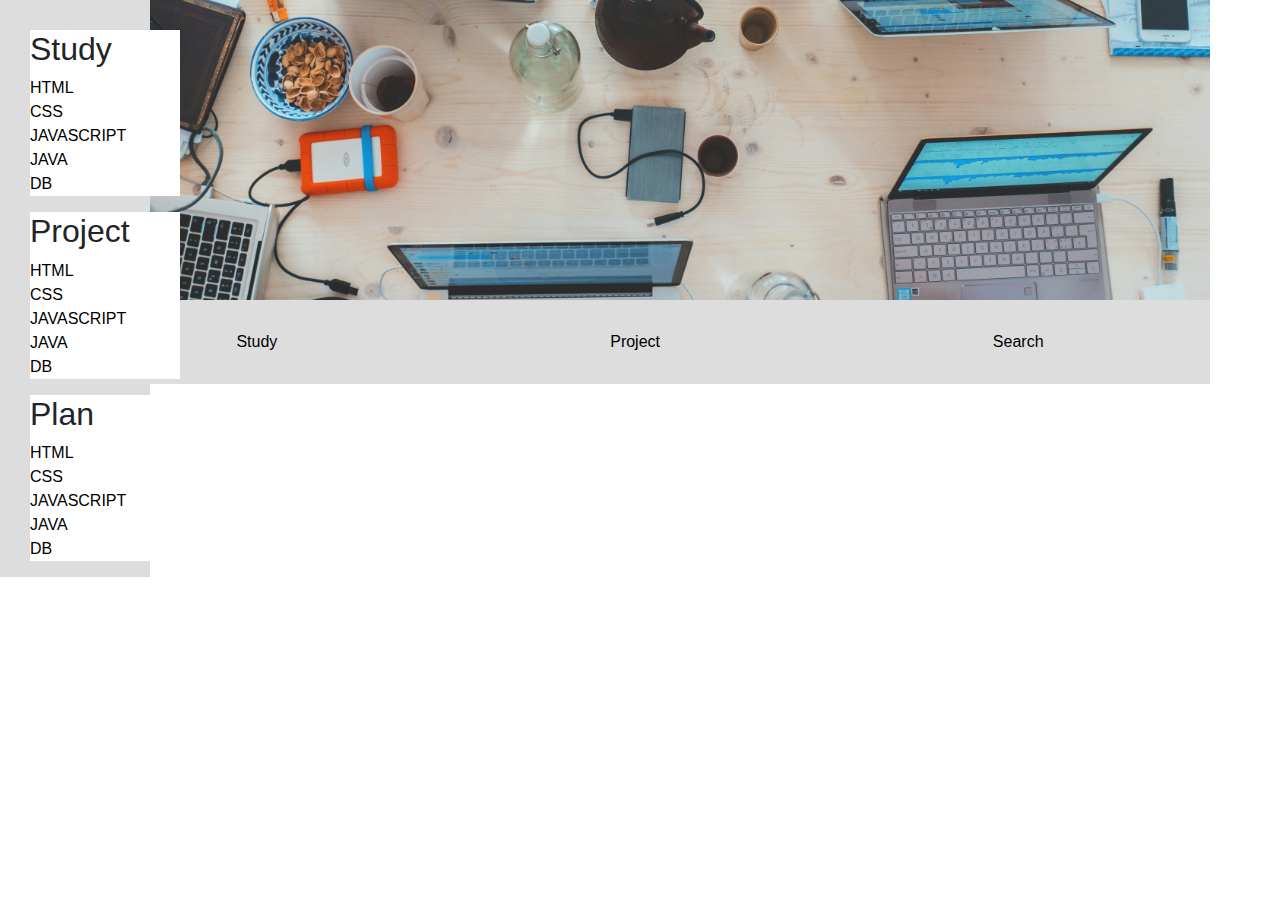
==== index.html @ c3efbe63 "작업할 영역 임시 할당 1/3" ====
<!DOCTYPE html>
<html lang="ko">
<head>
    <meta charset="UTF-8">
    <meta name="viewport" content="width=device-width, initial-scale=1.0">
    <title>Taehyeon Study History</title>
    <link rel="stylesheet" href="css/reset.css">
    <link rel="stylesheet" href="css/bootstrap.min.css">
    <link rel="stylesheet" href="css/style.css">
    <script src="js/jquery-1.12.4.min.js"></script>
    <script src="js/popper.min.js"></script>
    <script src="js/bootstrap.min.js"></script>
</head>
<body>
    <!-- 블로그 헤더 부분 -->
    <header class="container">
        <div class="row flex-column">
            <img src="images/marvin-meyer-SYTO3xs06fU-unsplash.jpg" alt="titleImage">
            <nav>
                <ul class="d-flex justify-content-around flex-row">
                    <li><a href="#">Study</a></li>
                    <li><a href="#">Project</a></li>
                    <li><a href="#">Search</a></li>
                </ul>
            </nav>
        </div>
    </header>
    <!-- 화면 좌측 메뉴 부분 -->
    <aside>
        <ul class="side-nav">
            <h2>Study</h2>
            <li><a href="#">HTML</a></li>
            <li><a href="#">CSS</a></li>
            <li><a href="#">JAVASCRIPT</a></li>
            <li><a href="#">JAVA</a></li>
            <li><a href="#">DB</a></li>
        </ul>
        <ul class="side-nav">
            <h2>Project</h2>
            <li><a href="#">HTML</a></li>
            <li><a href="#">CSS</a></li>
            <li><a href="#">JAVASCRIPT</a></li>
            <li><a href="#">JAVA</a></li>
            <li><a href="#">DB</a></li>
        </ul>
        <ul class="side-nav">
            <h2>Plan</h2>
            <li><a href="#">HTML</a></li>
            <li><a href="#">CSS</a></li>
            <li><a href="#">JAVASCRIPT</a></li>
            <li><a href="#">JAVA</a></li>
            <li><a href="#">DB</a></li>
        </ul>
    </aside>
    <section class="notice">

    </section>
    <section class="content">

    </section>
    <footer>

    </footer>
    <script src="js/script.js"></script>
</body>
</html>
---- css/style.css ----
/* Screen */

* {
    box-sizing: border-box;
}

a,
a:visited,
a:hover {
    text-decoration: none;
    color: #000000;
}

/* Header */

/* header Image */

header img {
    min-width: 100%;
    height: 300px;
    object-fit: cover;
}

/* header Navigation */
nav>ul {
    width: 100%;
    background: #ddd;
}

nav>ul>li {
    padding: 30px;
    text-align: center;
    cursor: pointer;
}

/* Aside */

/* aside Navigation */
aside{
    position: fixed;
    left: 0;
    top: 0;
    width: 150px;
    padding-top: 30px;
    padding-left: 30px;
    background: #ddd;
}

.side-nav{
    width: 150px;
    background: #fff;
}





/* 반응형 */

@media screen { /* Aside 부분 viewpoint width 값이 줄어들면 사라짐*/
    
}
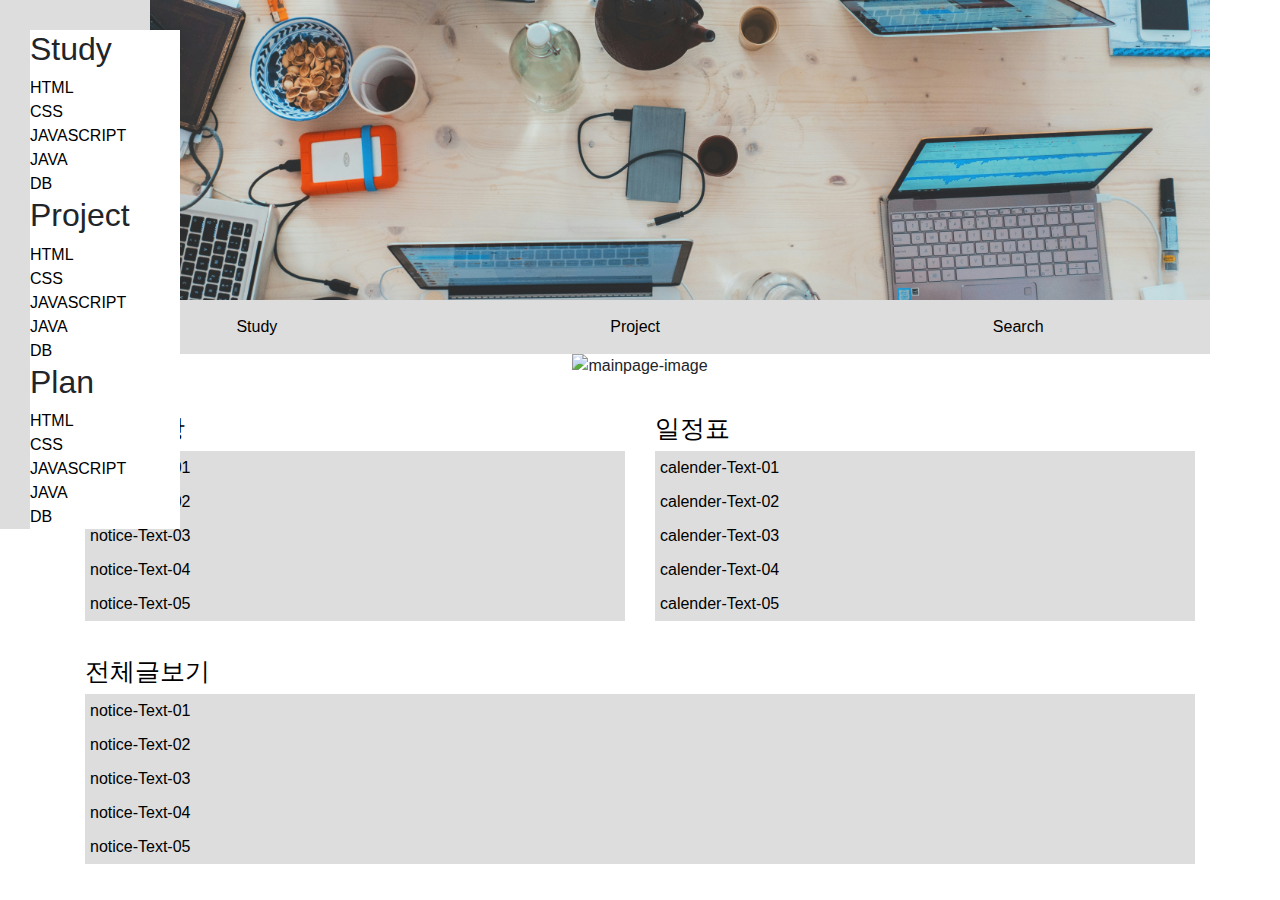
==== commit 26f84ff3: "작업할 영역 임시 할당 2/3" ====
--- a/index.html
+++ b/index.html
@@ -1,5 +1,6 @@
 <!DOCTYPE html>
 <html lang="ko">
+
 <head>
     <meta charset="UTF-8">
     <meta name="viewport" content="width=device-width, initial-scale=1.0">
@@ -11,6 +12,7 @@
     <script src="js/popper.min.js"></script>
     <script src="js/bootstrap.min.js"></script>
 </head>
+
 <body>
     <!-- 블로그 헤더 부분 -->
     <header class="container">
@@ -25,6 +27,51 @@
             </nav>
         </div>
     </header>
+
+    <section class="container">
+        <div class="row content-header d-flex justify-content-center align-items-center">
+            <img src="images/maeva-vigier-S7VWJ1twWt0-unsplash.jpg" alt="mainpage-image">
+        </div>
+        <div class="row content-middle">
+            <div class="notice col-6">
+                <h1><a href="#">공지사항</a></h1>
+                <ul class="noticeBox">
+                    <li><a href="#">notice-Text-01</a></li>
+                    <li><a href="#">notice-Text-02</a></li>
+                    <li><a href="#">notice-Text-03</a></li>
+                    <li><a href="#">notice-Text-04</a></li>
+                    <li><a href="#">notice-Text-05</a></li>
+                </ul>
+            </div>
+            <div class="calender col-6">
+                <h1><a href="#">일정표</a></h1>
+                <ul class="calenderBox">
+                    <li><a href="#">calender-Text-01</a></li>
+                    <li><a href="#">calender-Text-02</a></li>
+                    <li><a href="#">calender-Text-03</a></li>
+                    <li><a href="#">calender-Text-04</a></li>
+                    <li><a href="#">calender-Text-05</a></li>
+                </ul>
+            </div>
+        </div>
+        <div class="row content">
+            <div class="content-main col-12">
+                <h1><a href="#">전체글보기</a></h1>
+                <ul class="noticeBox">
+                    <li><a href="#">notice-Text-01</a></li>
+                    <li><a href="#">notice-Text-02</a></li>
+                    <li><a href="#">notice-Text-03</a></li>
+                    <li><a href="#">notice-Text-04</a></li>
+                    <li><a href="#">notice-Text-05</a></li>
+                </ul>
+            </div>
+        </div>
+    </section>
+
+    <footer>
+
+    </footer>
+
     <!-- 화면 좌측 메뉴 부분 -->
     <aside>
         <ul class="side-nav">
@@ -52,15 +99,7 @@
             <li><a href="#">DB</a></li>
         </ul>
     </aside>
-    <section class="notice">
-
-    </section>
-    <section class="content">
-
-    </section>
-    <footer>
-
-    </footer>
     <script src="js/script.js"></script>
 </body>
+
 </html>--- a/css/style.css
+++ b/css/style.css
@@ -9,6 +9,10 @@
 a:hover {
     text-decoration: none;
     color: #000000;
+}
+ul{
+    margin: 0;
+    padding: 0;
 }
 
 /* Header */
@@ -28,15 +32,56 @@
 }
 
 nav>ul>li {
-    padding: 30px;
+    padding: 15px;
     text-align: center;
     cursor: pointer;
+}
+
+/* Content */
+
+/* content Header */
+
+.content-header{
+    margin-bottom: 35px;
+}
+
+.content-header img {
+    max-width: 100%;
+    max-height: 100%;
+}
+
+/* content middle */
+
+.content-middle h1 {
+    font-size: 25px;
+}
+
+.content-middle li {
+    cursor: pointer;
+    padding: 5px;
+    background: #ddd;
+}
+
+/* content Main */
+
+.content{
+    margin-top: 35px;
+}
+
+.content-main h1 {
+    font-size: 25px;
+}
+
+.content-main li {
+    cursor: pointer;
+    padding: 5px;
+    background: #ddd;
 }
 
 /* Aside */
 
 /* aside Navigation */
-aside{
+aside {
     position: fixed;
     left: 0;
     top: 0;
@@ -46,17 +91,14 @@
     background: #ddd;
 }
 
-.side-nav{
+.side-nav {
     width: 150px;
     background: #fff;
 }
 
-
-
-
-
 /* 반응형 */
 
-@media screen { /* Aside 부분 viewpoint width 값이 줄어들면 사라짐*/
-    
+@media screen {
+    /* Aside 부분 viewpoint width 값이 줄어들면 사라짐*/
+
 }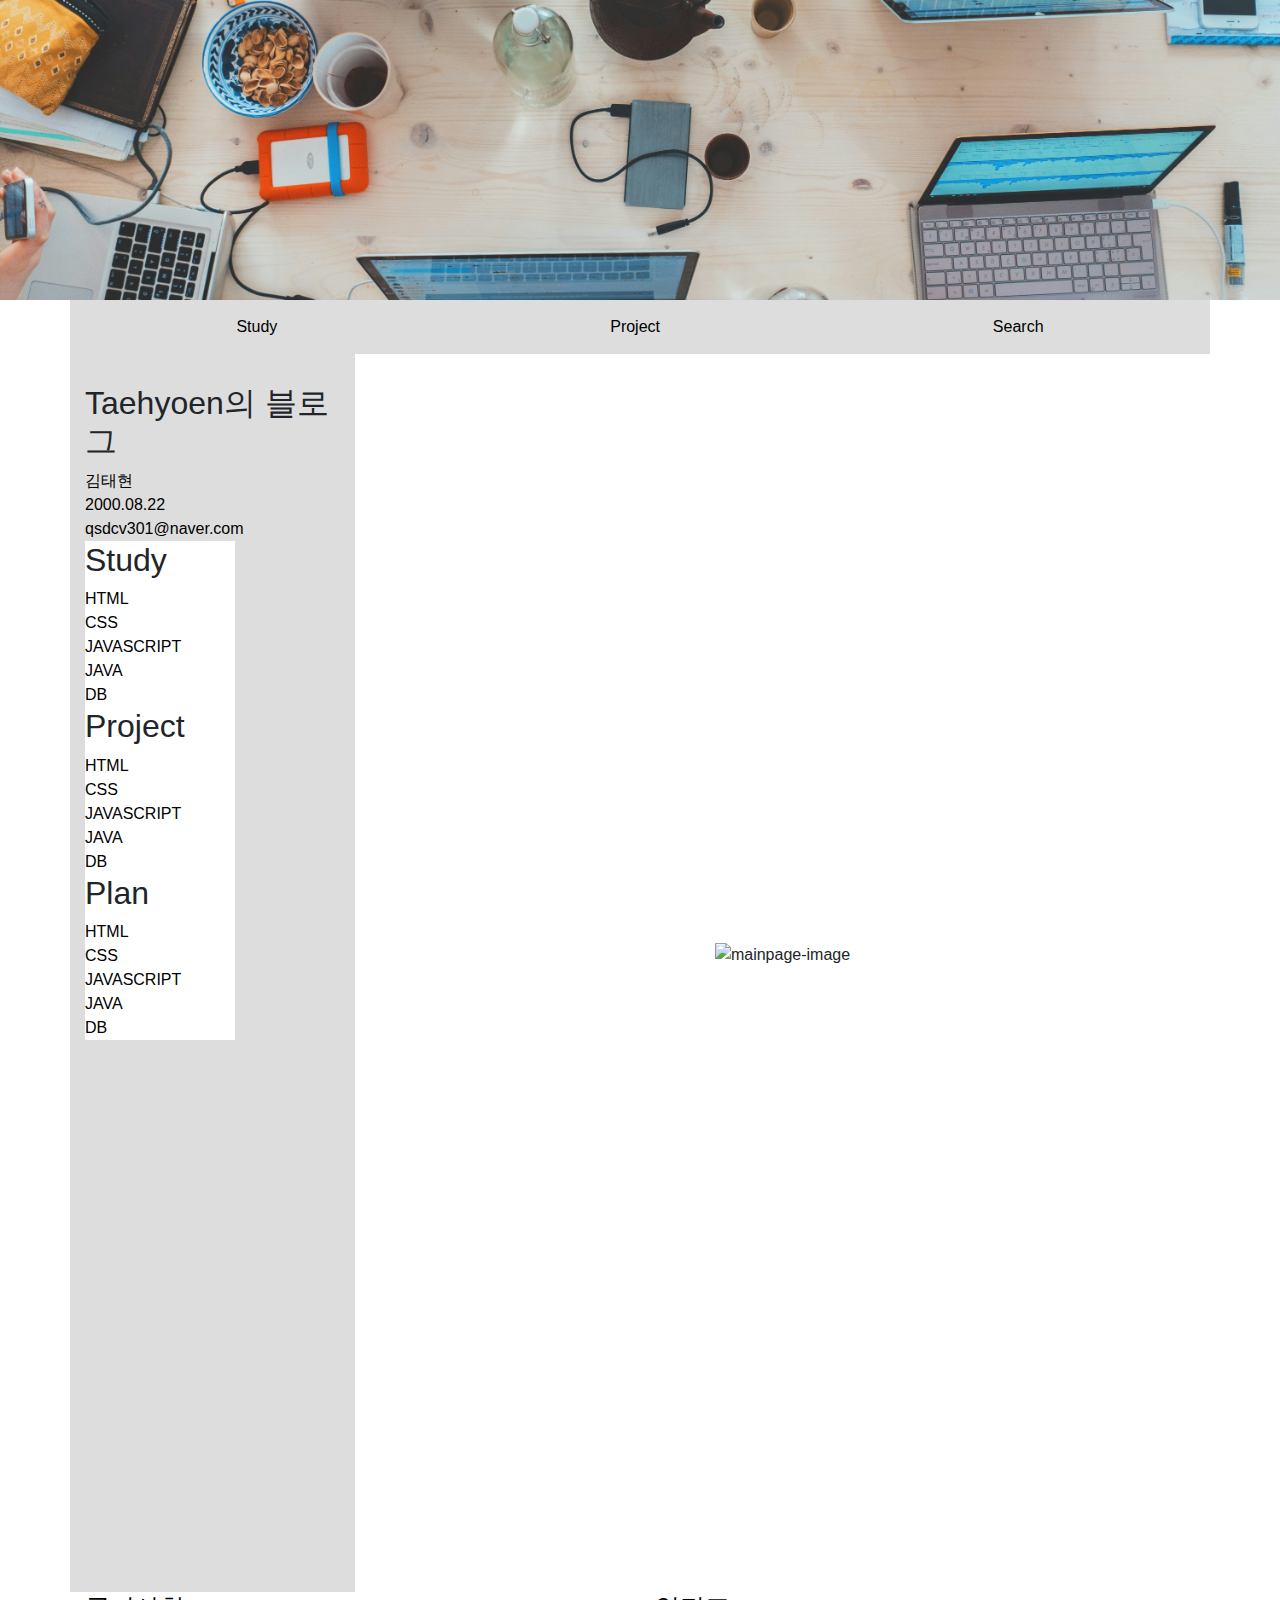
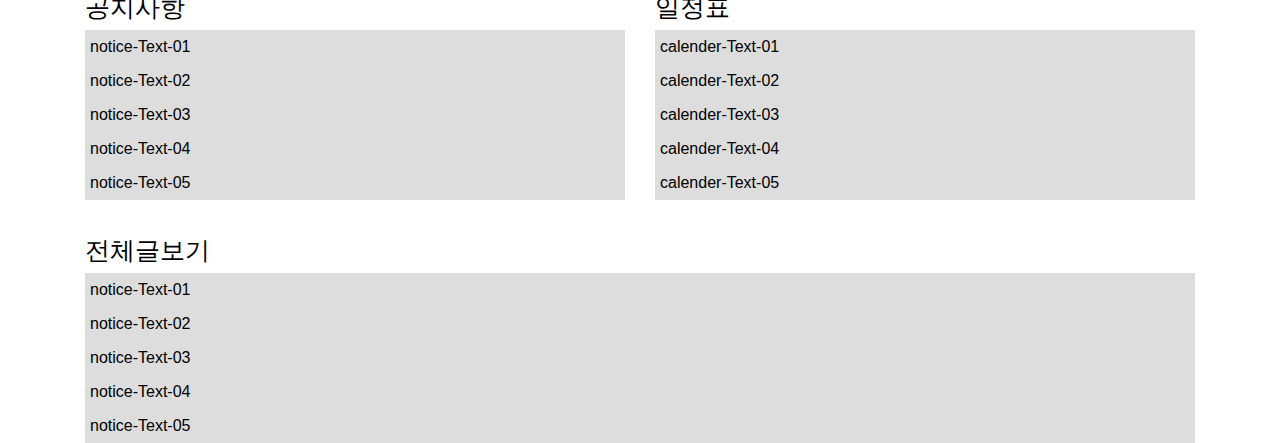
==== commit d7a66a84: "Aside 위치 조정 및 배치 후 참고사이트 마련" ====
--- a/index.html
+++ b/index.html
@@ -15,23 +15,64 @@
 
 <body>
     <!-- 블로그 헤더 부분 -->
-    <header class="container">
-        <div class="row flex-column">
-            <img src="images/marvin-meyer-SYTO3xs06fU-unsplash.jpg" alt="titleImage">
-            <nav>
-                <ul class="d-flex justify-content-around flex-row">
-                    <li><a href="#">Study</a></li>
-                    <li><a href="#">Project</a></li>
-                    <li><a href="#">Search</a></li>
-                </ul>
-            </nav>
+    <header>
+        <img src="images/marvin-meyer-SYTO3xs06fU-unsplash.jpg" alt="titleImage">
+        <div class="container">
+            <div class="row flex-column">
+                <nav>
+                    <ul class="d-flex justify-content-around flex-row">
+                        <li><a href="#">Study</a></li>
+                        <li><a href="#">Project</a></li>
+                        <li><a href="#">Search</a></li>
+                    </ul>
+                </nav>
+            </div>
         </div>
     </header>
 
+    <!-- 메인 화면 부분 -->
+    <section class="main-page container">
+        <div class="row">
+            <!-- 화면 좌측 메뉴 부분 -->
+            <aside class="col-3">
+                <ul class="PI">
+                    <h2>Taehyoen의 블로그</h2>
+                    <li><a href="#">김태현</a></li>
+                    <li><a href="#">2000.08.22</a></li>
+                    <li><a href="#">qsdcv301@naver.com</a></li>
+                </ul>
+                <ul class="side-nav">
+                    <h2>Study</h2>
+                    <li><a href="#">HTML</a></li>
+                    <li><a href="#">CSS</a></li>
+                    <li><a href="#">JAVASCRIPT</a></li>
+                    <li><a href="#">JAVA</a></li>
+                    <li><a href="#">DB</a></li>
+                </ul>
+                <ul class="side-nav">
+                    <h2>Project</h2>
+                    <li><a href="#">HTML</a></li>
+                    <li><a href="#">CSS</a></li>
+                    <li><a href="#">JAVASCRIPT</a></li>
+                    <li><a href="#">JAVA</a></li>
+                    <li><a href="#">DB</a></li>
+                </ul>
+                <ul class="side-nav">
+                    <h2>Plan</h2>
+                    <li><a href="#">HTML</a></li>
+                    <li><a href="#">CSS</a></li>
+                    <li><a href="#">JAVASCRIPT</a></li>
+                    <li><a href="#">JAVA</a></li>
+                    <li><a href="#">DB</a></li>
+                </ul>
+            </aside>
+            <div class="col-9 content-header d-flex justify-content-center align-items-center">
+                <img src="images/maeva-vigier-S7VWJ1twWt0-unsplash.jpg" alt="mainpage-image">
+            </div>
+        </div>
+    </section>
+
     <section class="container">
-        <div class="row content-header d-flex justify-content-center align-items-center">
-            <img src="images/maeva-vigier-S7VWJ1twWt0-unsplash.jpg" alt="mainpage-image">
-        </div>
         <div class="row content-middle">
             <div class="notice col-6">
                 <h1><a href="#">공지사항</a></h1>
@@ -72,33 +113,6 @@
 
     </footer>
 
-    <!-- 화면 좌측 메뉴 부분 -->
-    <aside>
-        <ul class="side-nav">
-            <h2>Study</h2>
-            <li><a href="#">HTML</a></li>
-            <li><a href="#">CSS</a></li>
-            <li><a href="#">JAVASCRIPT</a></li>
-            <li><a href="#">JAVA</a></li>
-            <li><a href="#">DB</a></li>
-        </ul>
-        <ul class="side-nav">
-            <h2>Project</h2>
-            <li><a href="#">HTML</a></li>
-            <li><a href="#">CSS</a></li>
-            <li><a href="#">JAVASCRIPT</a></li>
-            <li><a href="#">JAVA</a></li>
-            <li><a href="#">DB</a></li>
-        </ul>
-        <ul class="side-nav">
-            <h2>Plan</h2>
-            <li><a href="#">HTML</a></li>
-            <li><a href="#">CSS</a></li>
-            <li><a href="#">JAVASCRIPT</a></li>
-            <li><a href="#">JAVA</a></li>
-            <li><a href="#">DB</a></li>
-        </ul>
-    </aside>
     <script src="js/script.js"></script>
 </body>
 
--- a/css/style.css
+++ b/css/style.css
@@ -82,13 +82,13 @@
 
 /* aside Navigation */
 aside {
-    position: fixed;
-    left: 0;
-    top: 0;
+    position: relative;
+    height: 1237.5px;
     width: 150px;
     padding-top: 30px;
     padding-left: 30px;
     background: #ddd;
+    flex-wrap: wrap;
 }
 
 .side-nav {
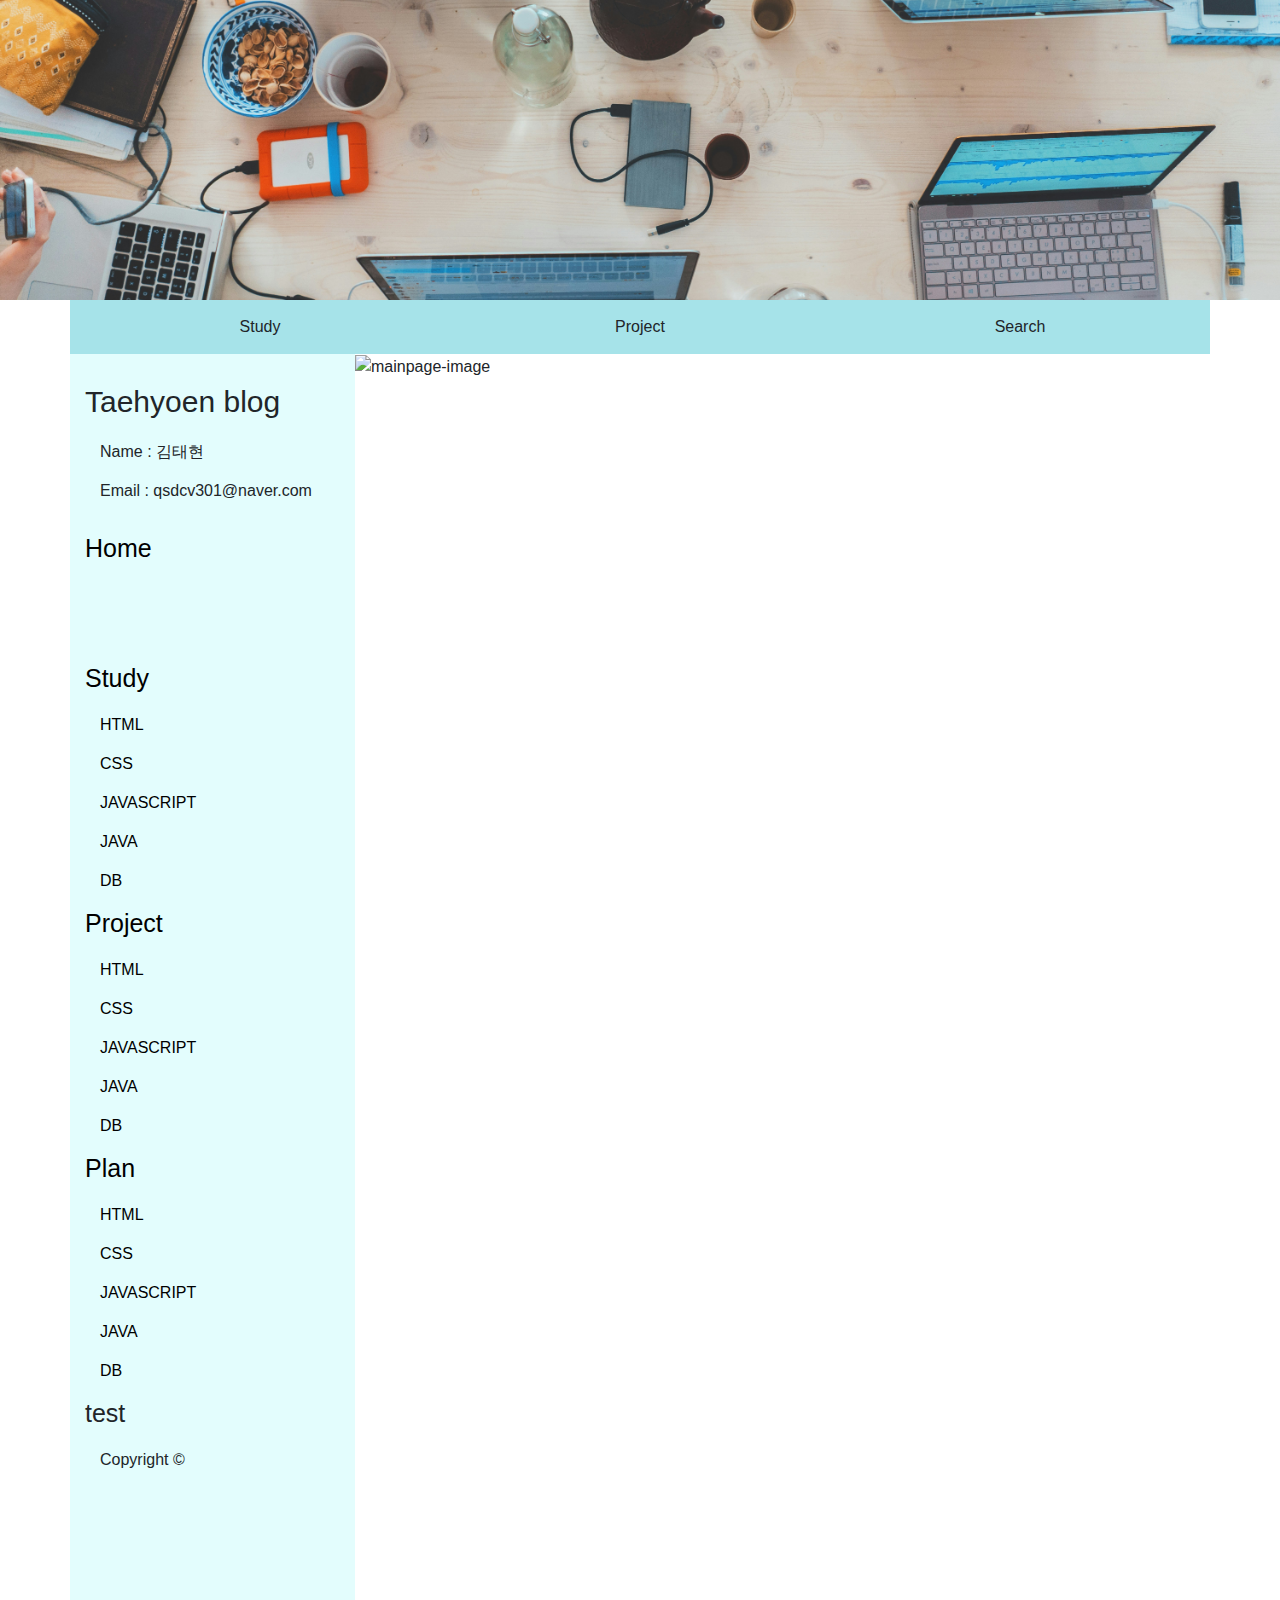
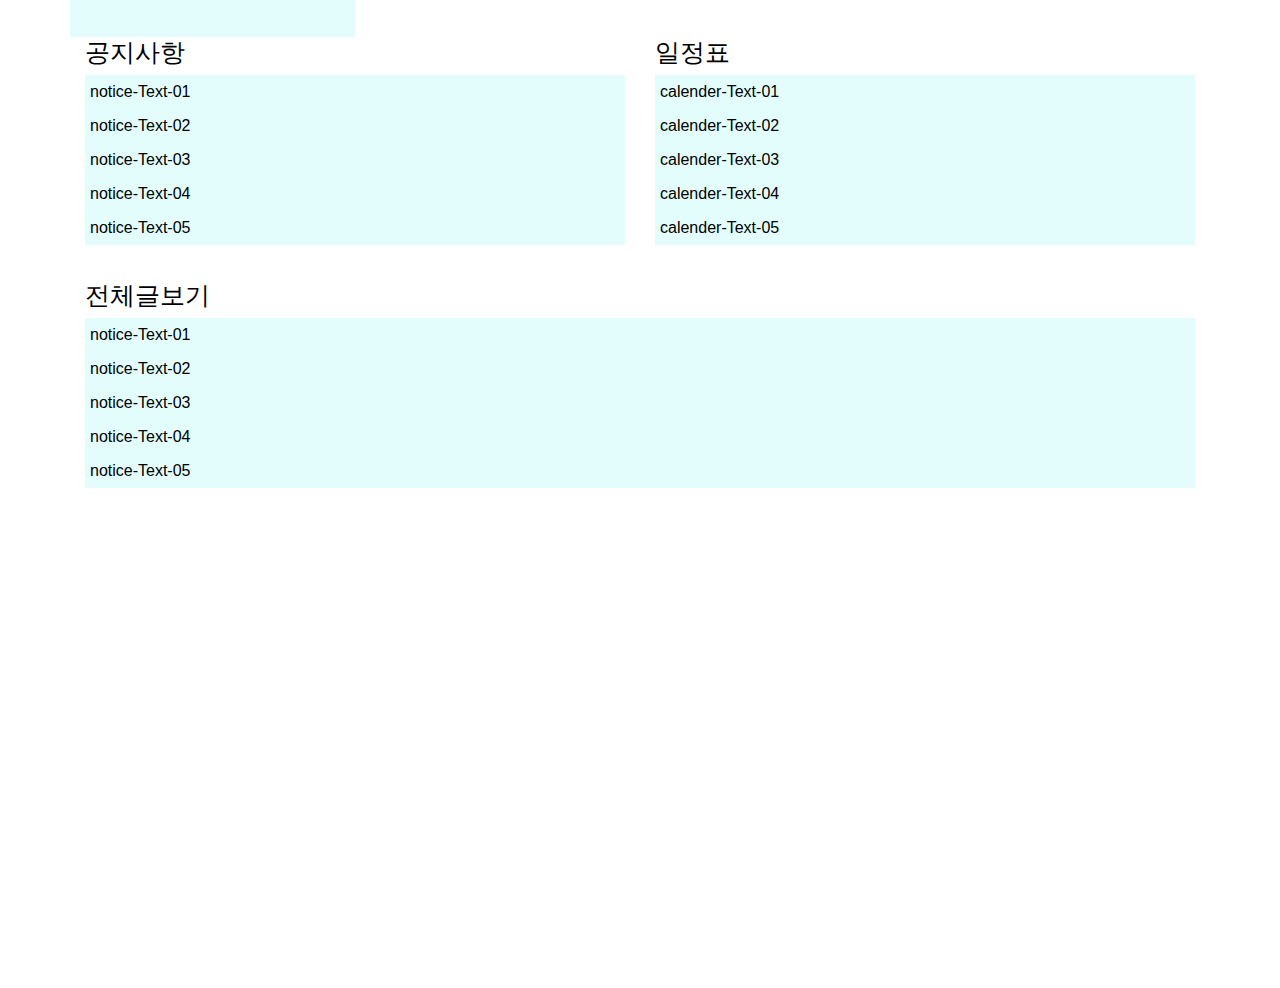
==== commit 41737431: "주조색및 보조색 설정 및 디자인 수정" ====
--- a/index.html
+++ b/index.html
@@ -21,9 +21,9 @@
             <div class="row flex-column">
                 <nav>
                     <ul class="d-flex justify-content-around flex-row">
-                        <li><a href="#">Study</a></li>
-                        <li><a href="#">Project</a></li>
-                        <li><a href="#">Search</a></li>
+                        <li>Study</li>
+                        <li>Project</li>
+                        <li>Search</li>
                     </ul>
                 </nav>
             </div>
@@ -36,13 +36,13 @@
             <!-- 화면 좌측 메뉴 부분 -->
             <aside class="col-3">
                 <ul class="PI">
-                    <h2>Taehyoen의 블로그</h2>
-                    <li><a href="#">김태현</a></li>
-                    <li><a href="#">2000.08.22</a></li>
-                    <li><a href="#">qsdcv301@naver.com</a></li>
+                    <h2>Taehyoen blog</h2>
+                    <li><span>Name : </span>김태현</li>
+                    <li><span>Email : </span>qsdcv301@naver.com</li>
+                    <h2><a href="#">Home</a></h2>
                 </ul>
                 <ul class="side-nav">
-                    <h2>Study</h2>
+                    <h2><a href="#">Study</a></h2>
                     <li><a href="#">HTML</a></li>
                     <li><a href="#">CSS</a></li>
                     <li><a href="#">JAVASCRIPT</a></li>
@@ -50,7 +50,7 @@
                     <li><a href="#">DB</a></li>
                 </ul>
                 <ul class="side-nav">
-                    <h2>Project</h2>
+                    <h2><a href="#">Project</a></h2>
                     <li><a href="#">HTML</a></li>
                     <li><a href="#">CSS</a></li>
                     <li><a href="#">JAVASCRIPT</a></li>
@@ -58,15 +58,19 @@
                     <li><a href="#">DB</a></li>
                 </ul>
                 <ul class="side-nav">
-                    <h2>Plan</h2>
+                    <h2><a href="#">Plan</a></h2>
                     <li><a href="#">HTML</a></li>
                     <li><a href="#">CSS</a></li>
                     <li><a href="#">JAVASCRIPT</a></li>
                     <li><a href="#">JAVA</a></li>
                     <li><a href="#">DB</a></li>
                 </ul>
+                <ul class="copyright">
+                    <h2>test</h2>
+                    <li>Copyright &copy;</li>
+                </ul>
             </aside>
-            <div class="col-9 content-header d-flex justify-content-center align-items-center">
+            <div class="col-9 content-header">
                 <img src="images/maeva-vigier-S7VWJ1twWt0-unsplash.jpg" alt="mainpage-image">
             </div>
         </div>
--- a/css/style.css
+++ b/css/style.css
@@ -1,3 +1,12 @@
+/* Background Colors */
+
+/* 
+#E3FDFD
+#CBF1F5
+#A6E3E9
+#71C9CE 
+*/
+
 /* Screen */
 
 * {
@@ -28,13 +37,18 @@
 /* header Navigation */
 nav>ul {
     width: 100%;
-    background: #ddd;
+    background: #A6E3E9;
 }
 
 nav>ul>li {
+    width: 100%;
     padding: 15px;
     text-align: center;
     cursor: pointer;
+}
+
+nav>ul>li:hover{
+    background: #71C9CE;
 }
 
 /* Content */
@@ -42,12 +56,12 @@
 /* content Header */
 
 .content-header{
+    padding: 0;
     margin-bottom: 35px;
 }
 
 .content-header img {
     max-width: 100%;
-    max-height: 100%;
 }
 
 /* content middle */
@@ -59,7 +73,7 @@
 .content-middle li {
     cursor: pointer;
     padding: 5px;
-    background: #ddd;
+    background: #E3FDFD;
 }
 
 /* content Main */
@@ -75,7 +89,7 @@
 .content-main li {
     cursor: pointer;
     padding: 5px;
-    background: #ddd;
+    background: #E3FDFD;
 }
 
 /* Aside */
@@ -83,17 +97,55 @@
 /* aside Navigation */
 aside {
     position: relative;
-    height: 1237.5px;
+    height: 1282.5px;
     width: 150px;
     padding-top: 30px;
     padding-left: 30px;
-    background: #ddd;
+    background: #E3FDFD;
     flex-wrap: wrap;
+}
+aside h2{
+    font-size: 25px;
+}
+
+.PI h2:first-of-type{
+    font-size: 30px;
+}
+
+.PI h2:last-of-type{
+    margin-top: 30px;
+    margin-bottom: 100px;
 }
 
 .side-nav {
-    width: 150px;
-    background: #fff;
+    width: 100%;
+}
+
+.side-nav>h2,
+.PI>h2,
+.copyright>h2{
+    margin-bottom: 20px;
+}
+
+.side-nav>li,
+.PI>li,
+.copyright>li{
+    margin-bottom: 15px;
+    padding-left: 15px;
+}
+
+.side-nav>li{
+    cursor: pointer;
+}
+
+.side-nav>li:hover{
+    background: #CBF1F5;
+}
+
+/* Footer */
+
+footer{
+    padding-bottom: 500px; /* 임시 */
 }
 
 /* 반응형 */
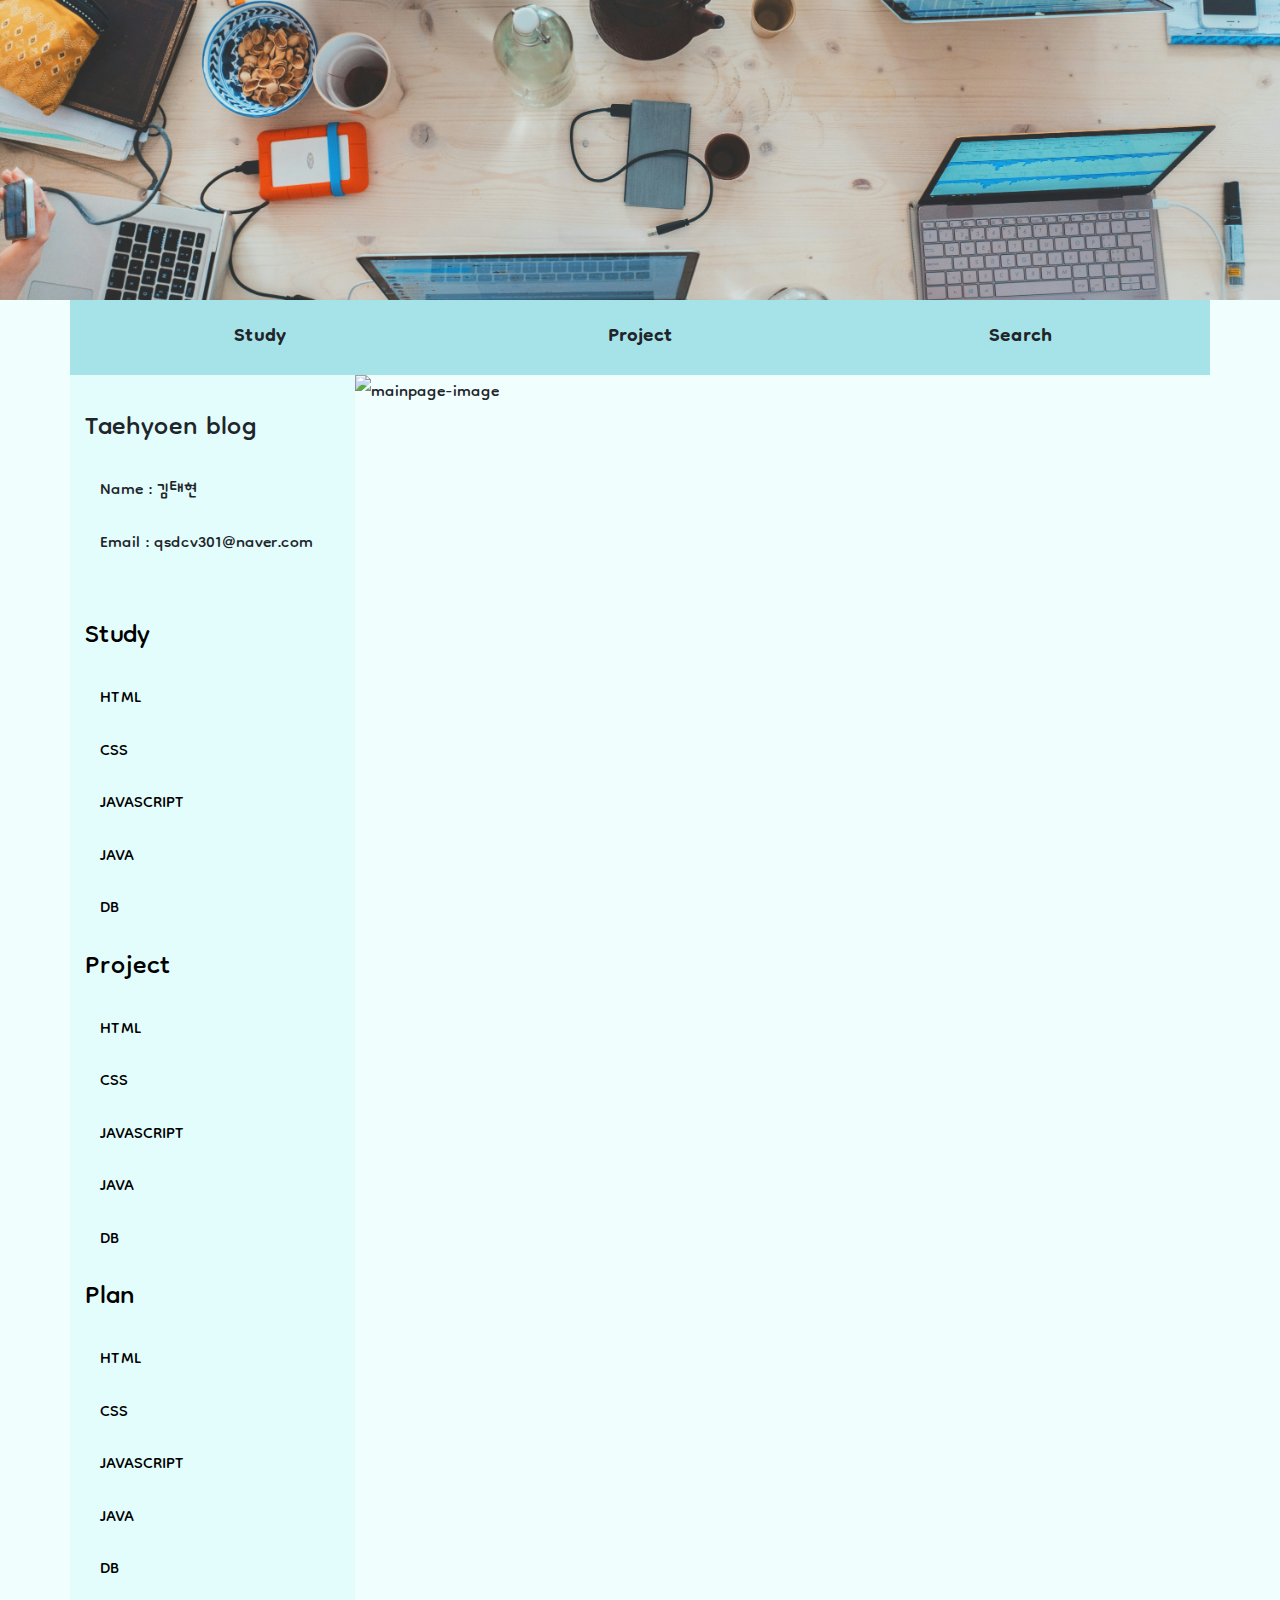
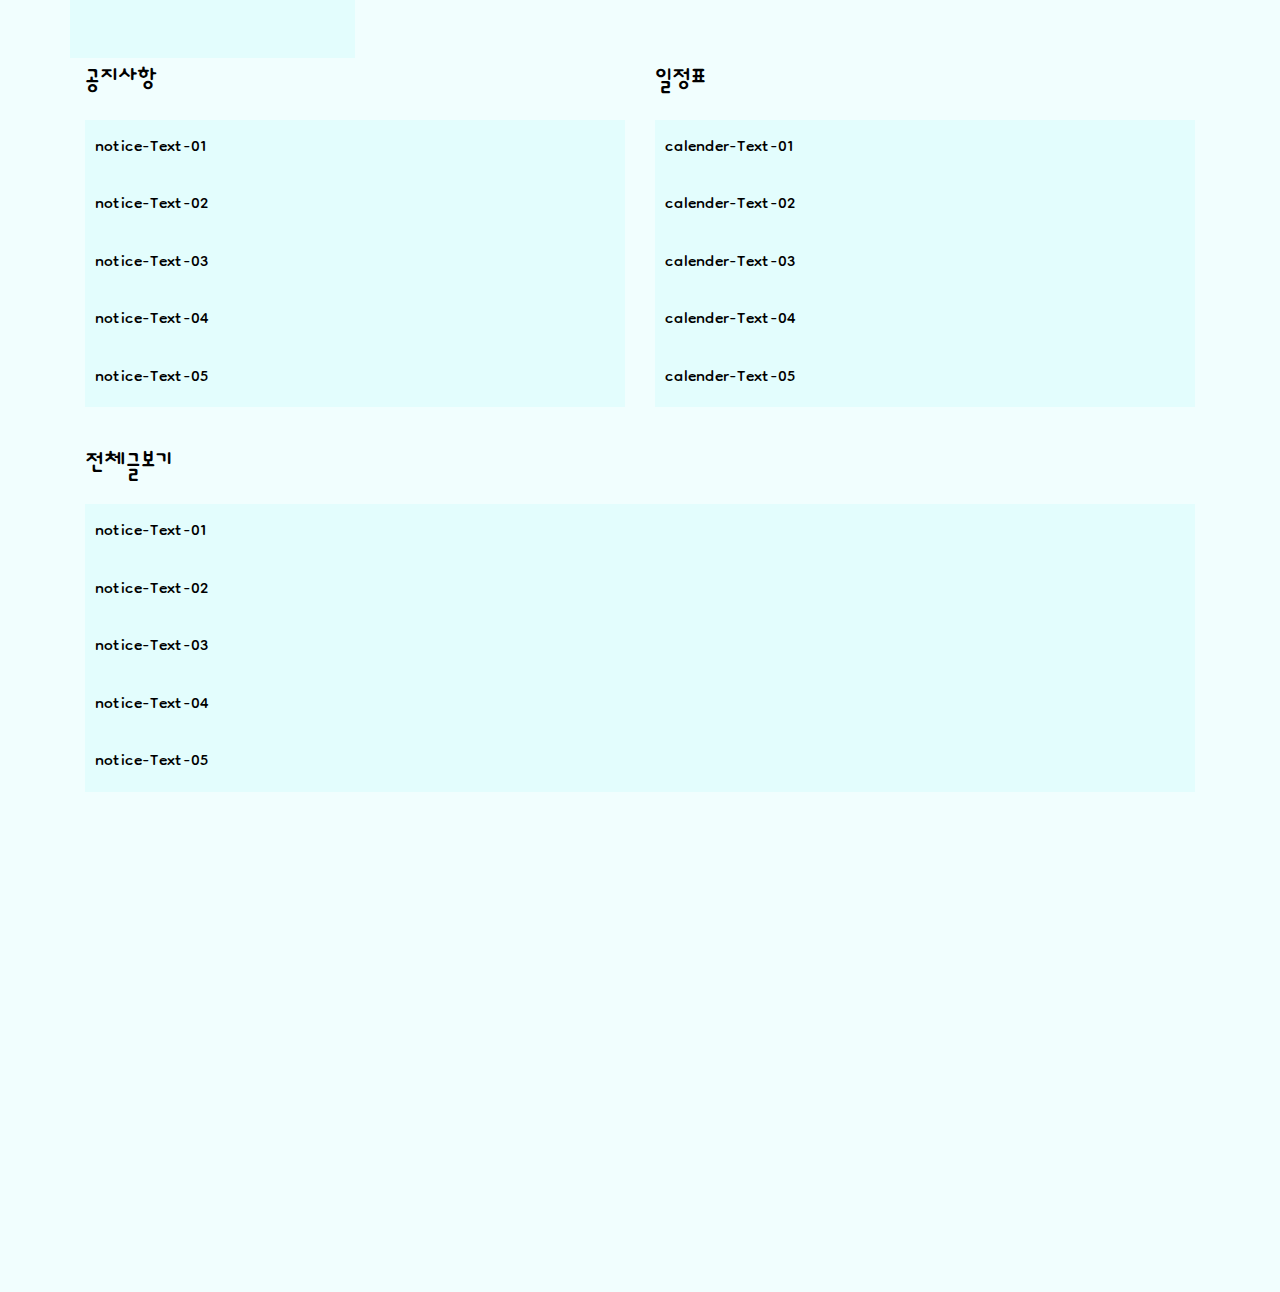
==== commit 8a9405c3: "글 입력부분 디자인 템플릿 추가" ====
--- a/index.html
+++ b/index.html
@@ -8,6 +8,7 @@
     <link rel="stylesheet" href="css/reset.css">
     <link rel="stylesheet" href="css/bootstrap.min.css">
     <link rel="stylesheet" href="css/style.css">
+    <link href="https://fonts.googleapis.com/css2?family=Dongle&family=Noto+Sans+KR:wght@100..900&display=swap" rel="stylesheet">
     <script src="js/jquery-1.12.4.min.js"></script>
     <script src="js/popper.min.js"></script>
     <script src="js/bootstrap.min.js"></script>
@@ -39,7 +40,6 @@
                     <h2>Taehyoen blog</h2>
                     <li><span>Name : </span>김태현</li>
                     <li><span>Email : </span>qsdcv301@naver.com</li>
-                    <h2><a href="#">Home</a></h2>
                 </ul>
                 <ul class="side-nav">
                     <h2><a href="#">Study</a></h2>
@@ -65,10 +65,6 @@
                     <li><a href="#">JAVA</a></li>
                     <li><a href="#">DB</a></li>
                 </ul>
-                <ul class="copyright">
-                    <h2>test</h2>
-                    <li>Copyright &copy;</li>
-                </ul>
             </aside>
             <div class="col-9 content-header">
                 <img src="images/maeva-vigier-S7VWJ1twWt0-unsplash.jpg" alt="mainpage-image">
@@ -80,7 +76,7 @@
         <div class="row content-middle">
             <div class="notice col-6">
                 <h1><a href="#">공지사항</a></h1>
-                <ul class="noticeBox">
+                <ul class="content-middleBox noticeBox">
                     <li><a href="#">notice-Text-01</a></li>
                     <li><a href="#">notice-Text-02</a></li>
                     <li><a href="#">notice-Text-03</a></li>
@@ -90,7 +86,7 @@
             </div>
             <div class="calender col-6">
                 <h1><a href="#">일정표</a></h1>
-                <ul class="calenderBox">
+                <ul class="content-middleBox calenderBox">
                     <li><a href="#">calender-Text-01</a></li>
                     <li><a href="#">calender-Text-02</a></li>
                     <li><a href="#">calender-Text-03</a></li>
@@ -102,7 +98,7 @@
         <div class="row content">
             <div class="content-main col-12">
                 <h1><a href="#">전체글보기</a></h1>
-                <ul class="noticeBox">
+                <ul class=" content-middleBox contentBox">
                     <li><a href="#">notice-Text-01</a></li>
                     <li><a href="#">notice-Text-02</a></li>
                     <li><a href="#">notice-Text-03</a></li>
--- a/css/style.css
+++ b/css/style.css
@@ -13,13 +13,22 @@
     box-sizing: border-box;
 }
 
+body {
+    background: rgba(227, 253, 253, 0.5);
+    font-family: "Dongle", sans-serif;
+    font-weight: 400;
+    font-style: normal;
+    font-size: 25px;
+}
+
 a,
 a:visited,
 a:hover {
     text-decoration: none;
     color: #000000;
 }
-ul{
+
+ul {
     margin: 0;
     padding: 0;
 }
@@ -45,9 +54,11 @@
     padding: 15px;
     text-align: center;
     cursor: pointer;
+    font-weight: 600;
+    font-size: 30px;
 }
 
-nav>ul>li:hover{
+nav>ul>li:hover {
     background: #71C9CE;
 }
 
@@ -55,7 +66,7 @@
 
 /* content Header */
 
-.content-header{
+.content-header {
     padding: 0;
     margin-bottom: 35px;
 }
@@ -66,8 +77,10 @@
 
 /* content middle */
 
-.content-middle h1 {
-    font-size: 25px;
+.content-middle h1,
+.content h1 {
+    font-size: 35px;
+    margin-bottom: 20px;
 }
 
 .content-middle li {
@@ -78,18 +91,22 @@
 
 /* content Main */
 
-.content{
+.content {
     margin-top: 35px;
 }
 
 .content-main h1 {
-    font-size: 25px;
+    font-size: 35px;
 }
 
-.content-main li {
+.content-middleBox li {
     cursor: pointer;
-    padding: 5px;
+    padding: 10px;
     background: #E3FDFD;
+}
+
+.content-middleBox li:hover {
+    background: #CBF1F5;
 }
 
 /* Aside */
@@ -104,17 +121,11 @@
     background: #E3FDFD;
     flex-wrap: wrap;
 }
-aside h2{
-    font-size: 25px;
+.PI li:last-of-type{
+    margin-bottom: 50px;
 }
-
-.PI h2:first-of-type{
-    font-size: 30px;
-}
-
-.PI h2:last-of-type{
-    margin-top: 30px;
-    margin-bottom: 100px;
+aside h2 {
+    font-size: 40px;
 }
 
 .side-nav {
@@ -123,29 +134,30 @@
 
 .side-nav>h2,
 .PI>h2,
-.copyright>h2{
+.copyright>h2 {
     margin-bottom: 20px;
 }
 
 .side-nav>li,
 .PI>li,
-.copyright>li{
+.copyright>li {
     margin-bottom: 15px;
     padding-left: 15px;
 }
 
-.side-nav>li{
+.side-nav>li {
     cursor: pointer;
 }
 
-.side-nav>li:hover{
+.side-nav>li:hover {
     background: #CBF1F5;
 }
 
 /* Footer */
 
-footer{
-    padding-bottom: 500px; /* 임시 */
+footer {
+    padding-bottom: 500px;
+    /* 임시 */
 }
 
 /* 반응형 */
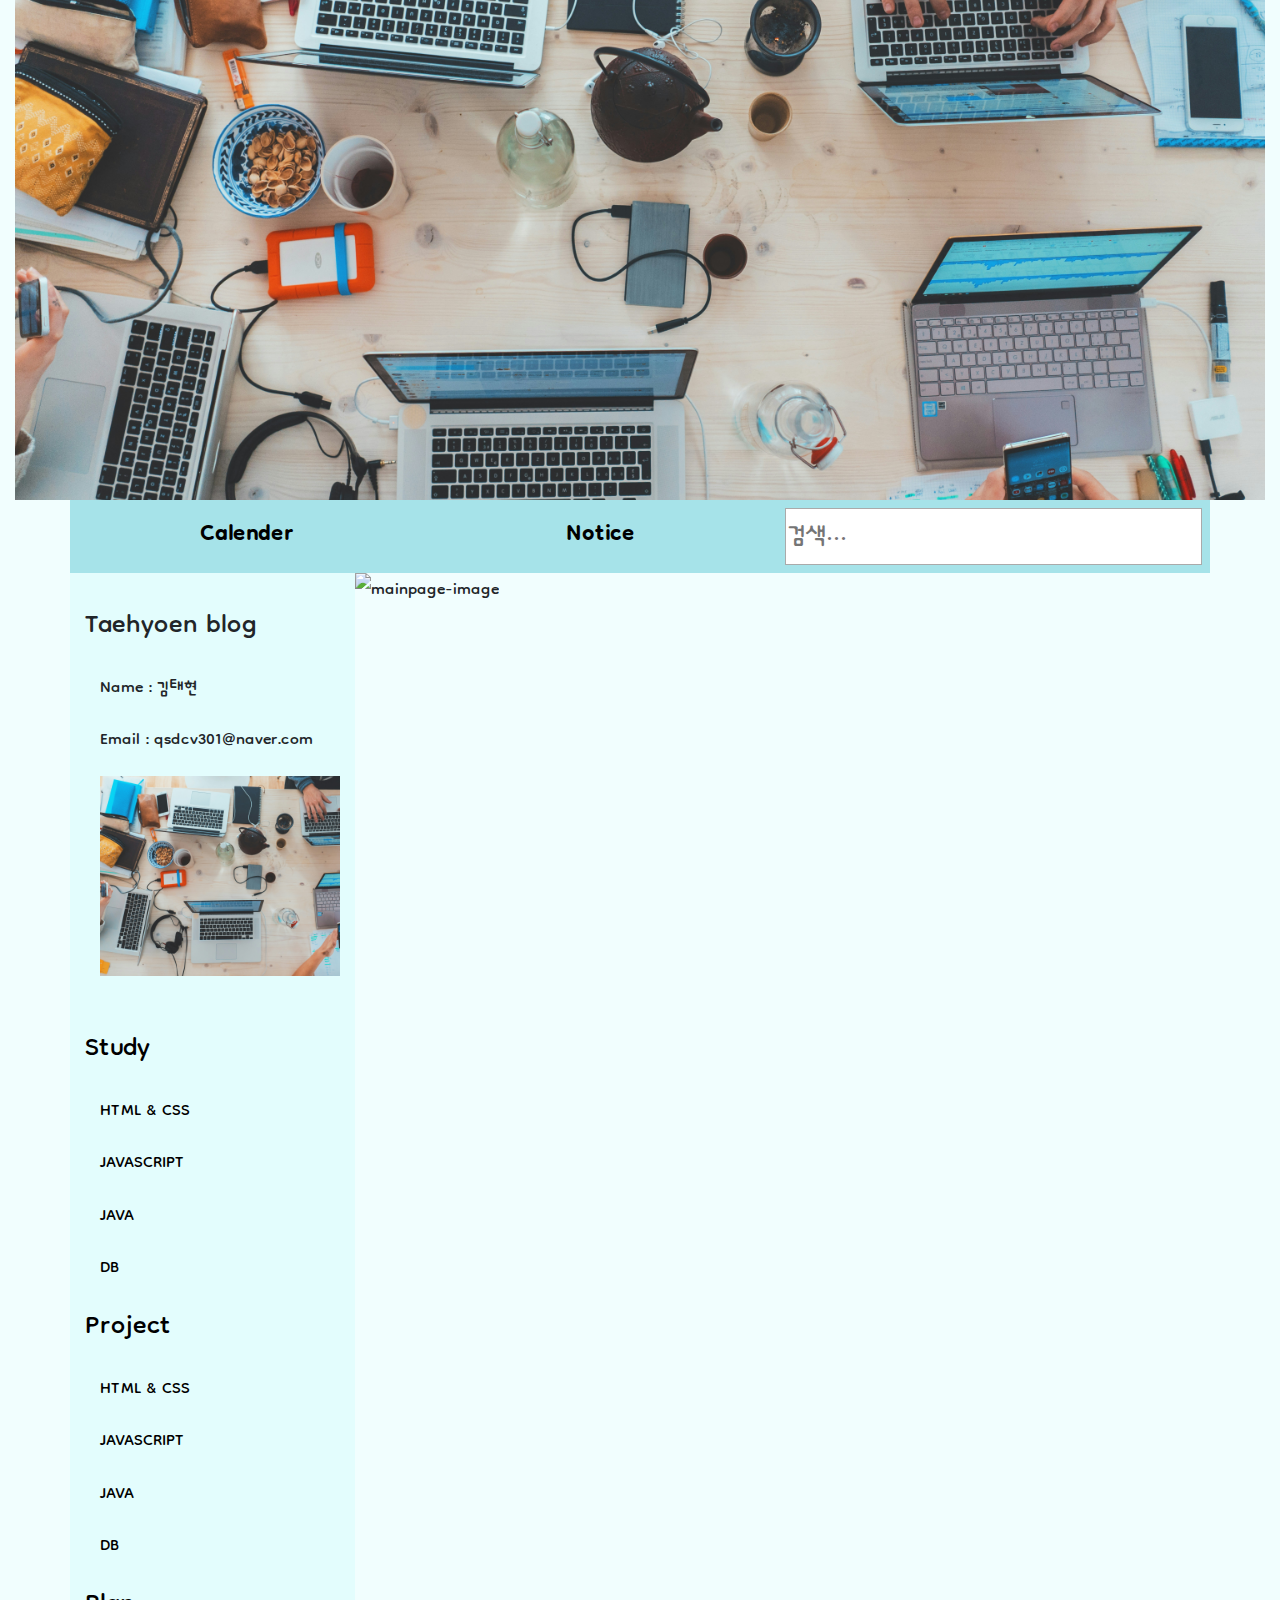
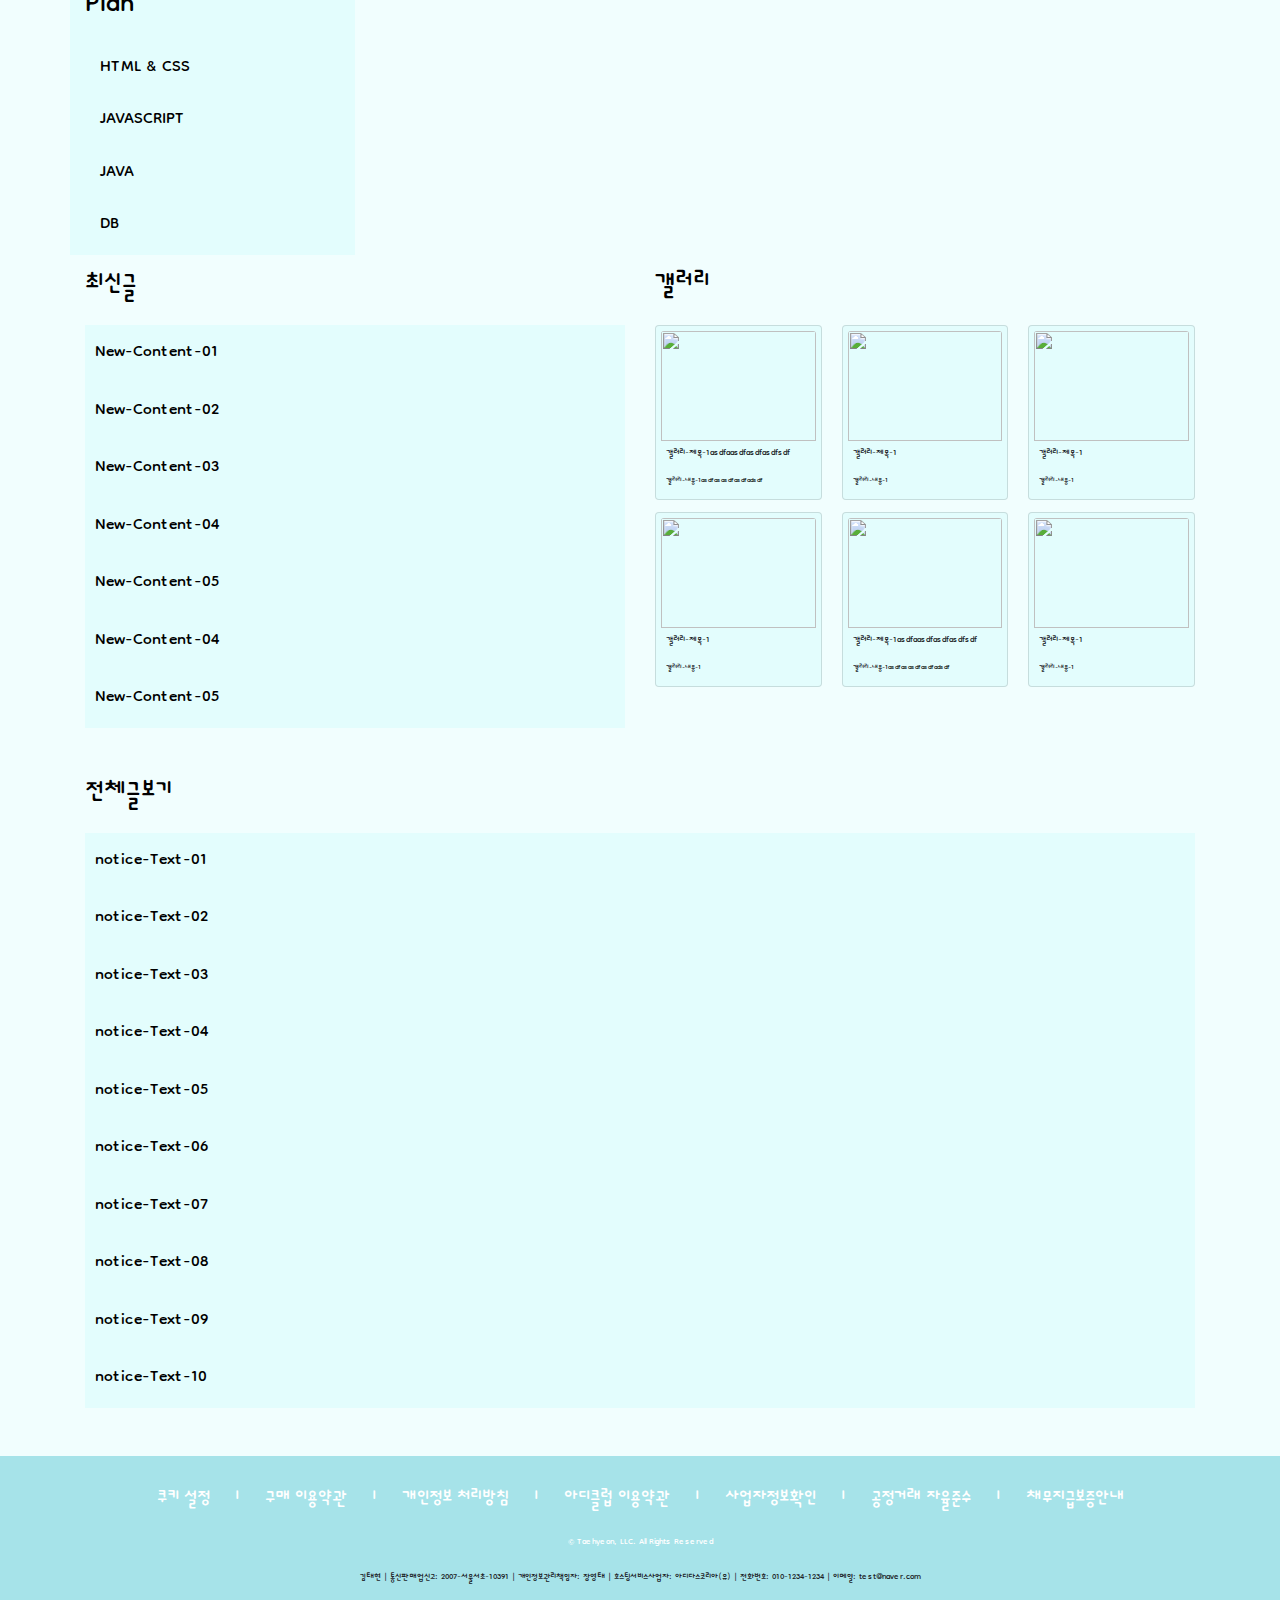
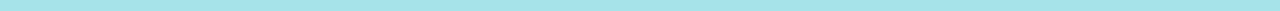
==== commit 439a516b: "feat/메인화면 검색창 디자인, 갤러리 디자인 추가 + 메인화면 레이아웃개선" ====
--- a/index.html
+++ b/index.html
@@ -5,10 +5,16 @@
     <meta charset="UTF-8">
     <meta name="viewport" content="width=device-width, initial-scale=1.0">
     <title>Taehyeon Study History</title>
+    <link rel="shortcut icon" href="images/developer.png" type="image/x-icon">
+    <link rel="icon" href="images/developer.png" type="image/x-icon">
     <link rel="stylesheet" href="css/reset.css">
     <link rel="stylesheet" href="css/bootstrap.min.css">
+    <link href="https://fonts.googleapis.com/css2?family=Dongle&family=Noto+Sans+KR:wght@100..900&display=swap"
+        rel="stylesheet">
+    <link rel="stylesheet" href="https://cdnjs.cloudflare.com/ajax/libs/remixicon/4.2.0/remixicon.min.css"
+        integrity="sha512-MqL4+Io386IOPMKKyplKII0pVW5e+kb+PI/I3N87G3fHIfrgNNsRpzIXEi+0MQC0sR9xZNqZqCYVcC61fL5+Vg=="
+        crossorigin="anonymous" referrerpolicy="no-referrer" />
     <link rel="stylesheet" href="css/style.css">
-    <link href="https://fonts.googleapis.com/css2?family=Dongle&family=Noto+Sans+KR:wght@100..900&display=swap" rel="stylesheet">
     <script src="js/jquery-1.12.4.min.js"></script>
     <script src="js/popper.min.js"></script>
     <script src="js/bootstrap.min.js"></script>
@@ -16,15 +22,28 @@
 
 <body>
     <!-- 블로그 헤더 부분 -->
-    <header>
-        <img src="images/marvin-meyer-SYTO3xs06fU-unsplash.jpg" alt="titleImage">
+    <header class="container-fluid">
+        <div class="header-img">
+            <img src="images/marvin-meyer-SYTO3xs06fU-unsplash.jpg" alt="titleImage">
+        </div>
         <div class="container">
             <div class="row flex-column">
                 <nav>
-                    <ul class="d-flex justify-content-around flex-row">
-                        <li>Study</li>
-                        <li>Project</li>
-                        <li>Search</li>
+                    <ul class="d-flex justify-content-around flex-row align-items-center">
+                        <li class="p-2">
+                            <a href="#">Calender</a>
+                        </li>
+                        <li class="p-2">
+                            <a href="#">Notice</a>
+                        </li>
+                        <li class="p-2">
+                            <form action="#" class="search" method="get">
+                                <input id="search-query" type="search" placeholder="검색..." autocomplete="off">
+                                <button type="submit" class="search-btn py-2 px-3">
+                                    <i class="ri-search-line search-icon"></i>
+                                </button>
+                            </form>
+                        </li>
                     </ul>
                 </nav>
             </div>
@@ -32,7 +51,7 @@
     </header>
 
     <!-- 메인 화면 부분 -->
-    <section class="main-page container">
+    <section class="nav-page container">
         <div class="row">
             <!-- 화면 좌측 메뉴 부분 -->
             <aside class="col-3">
@@ -40,27 +59,25 @@
                     <h2>Taehyoen blog</h2>
                     <li><span>Name : </span>김태현</li>
                     <li><span>Email : </span>qsdcv301@naver.com</li>
+                    <li class="pi-img"><img src="images/marvin-meyer-SYTO3xs06fU-unsplash.jpg" alt="프로필사진"></li>
                 </ul>
                 <ul class="side-nav">
                     <h2><a href="#">Study</a></h2>
-                    <li><a href="#">HTML</a></li>
-                    <li><a href="#">CSS</a></li>
+                    <li><a href="#">HTML & CSS</a></li>
                     <li><a href="#">JAVASCRIPT</a></li>
                     <li><a href="#">JAVA</a></li>
                     <li><a href="#">DB</a></li>
                 </ul>
                 <ul class="side-nav">
                     <h2><a href="#">Project</a></h2>
-                    <li><a href="#">HTML</a></li>
-                    <li><a href="#">CSS</a></li>
+                    <li><a href="#">HTML & CSS</a></li>
                     <li><a href="#">JAVASCRIPT</a></li>
                     <li><a href="#">JAVA</a></li>
                     <li><a href="#">DB</a></li>
                 </ul>
                 <ul class="side-nav">
                     <h2><a href="#">Plan</a></h2>
-                    <li><a href="#">HTML</a></li>
-                    <li><a href="#">CSS</a></li>
+                    <li><a href="#">HTML & CSS</a></li>
                     <li><a href="#">JAVASCRIPT</a></li>
                     <li><a href="#">JAVA</a></li>
                     <li><a href="#">DB</a></li>
@@ -72,26 +89,71 @@
         </div>
     </section>
 
-    <section class="container">
-        <div class="row content-middle">
+    <section class="container content-page pb-5">
+        <div class="row content-middle py-2">
             <div class="notice col-6">
-                <h1><a href="#">공지사항</a></h1>
-                <ul class="content-middleBox noticeBox">
-                    <li><a href="#">notice-Text-01</a></li>
-                    <li><a href="#">notice-Text-02</a></li>
-                    <li><a href="#">notice-Text-03</a></li>
-                    <li><a href="#">notice-Text-04</a></li>
-                    <li><a href="#">notice-Text-05</a></li>
-                </ul>
-            </div>
-            <div class="calender col-6">
-                <h1><a href="#">일정표</a></h1>
-                <ul class="content-middleBox calenderBox">
-                    <li><a href="#">calender-Text-01</a></li>
-                    <li><a href="#">calender-Text-02</a></li>
-                    <li><a href="#">calender-Text-03</a></li>
-                    <li><a href="#">calender-Text-04</a></li>
-                    <li><a href="#">calender-Text-05</a></li>
+                <h1><a href="#">최신글</a></h1>
+                <ul class="content-middleBox contentBox">
+                    <li><a href="#">New-Content-01</a></li>
+                    <li><a href="#">New-Content-02</a></li>
+                    <li><a href="#">New-Content-03</a></li>
+                    <li><a href="#">New-Content-04</a></li>
+                    <li><a href="#">New-Content-05</a></li>
+                    <li><a href="#">New-Content-04</a></li>
+                    <li><a href="#">New-Content-05</a></li>
+                </ul>
+            </div>
+            <div class="gallery col-6">
+                <h1><a href="#">갤러리</a></h1>
+                <ul class="galleryBox card-columns">
+                    <li class="card">
+                        <img class="card-img-top card-gallery" src="images/maeva-vigier-S7VWJ1twWt0-unsplash.jpg"
+                            alt="">
+                        <div class="card-body">
+                            <h4 class="card-title">갤러리-제목-1asdfaasdfasdfasdfsdf</h4>
+                            <p class="card-text">갤러리-내용-1asdfasasdfasdfadsdf</p>
+                        </div>
+                    </li>
+                    <li class="card">
+                        <img class="card-img-top card-gallery" src="images/maeva-vigier-S7VWJ1twWt0-unsplash.jpg"
+                            alt="">
+                        <div class="card-body">
+                            <h4 class="card-title">갤러리-제목-1</h4>
+                            <p class="card-text">갤러리-내용-1</p>
+                        </div>
+                    </li>
+                    <li class="card">
+                        <img class="card-img-top card-gallery" src="images/maeva-vigier-S7VWJ1twWt0-unsplash.jpg"
+                            alt="">
+                        <div class="card-body">
+                            <h4 class="card-title">갤러리-제목-1</h4>
+                            <p class="card-text">갤러리-내용-1</p>
+                        </div>
+                    </li>
+                    <li class="card">
+                        <img class="card-img-top card-gallery" src="images/maeva-vigier-S7VWJ1twWt0-unsplash.jpg"
+                            alt="">
+                        <div class="card-body">
+                            <h4 class="card-title">갤러리-제목-1asdfaasdfasdfasdfsdf</h4>
+                            <p class="card-text">갤러리-내용-1asdfasasdfasdfadsdf</p>
+                        </div>
+                    </li>
+                    <li class="card">
+                        <img class="card-img-top card-gallery" src="images/maeva-vigier-S7VWJ1twWt0-unsplash.jpg"
+                            alt="">
+                        <div class="card-body">
+                            <h4 class="card-title">갤러리-제목-1</h4>
+                            <p class="card-text">갤러리-내용-1</p>
+                        </div>
+                    </li>
+                    <li class="card">
+                        <img class="card-img-top card-gallery" src="images/maeva-vigier-S7VWJ1twWt0-unsplash.jpg"
+                            alt="">
+                        <div class="card-body">
+                            <h4 class="card-title">갤러리-제목-1</h4>
+                            <p class="card-text">갤러리-내용-1</p>
+                        </div>
+                    </li>
                 </ul>
             </div>
         </div>
@@ -104,15 +166,38 @@
                     <li><a href="#">notice-Text-03</a></li>
                     <li><a href="#">notice-Text-04</a></li>
                     <li><a href="#">notice-Text-05</a></li>
+                    <li><a href="#">notice-Text-06</a></li>
+                    <li><a href="#">notice-Text-07</a></li>
+                    <li><a href="#">notice-Text-08</a></li>
+                    <li><a href="#">notice-Text-09</a></li>
+                    <li><a href="#">notice-Text-10</a></li>
                 </ul>
             </div>
         </div>
     </section>
 
-    <footer>
-
+    <footer class="container-fluid">
+        <div class="copyright text-center pt-4 pb-2">
+            <div class="footer-subnav pb-3">
+                <a href="#" class="text-white text-decoration-none">쿠키 설정</a>
+                <span class="px-3 text-white">ㅣ</span>
+                <a href="#" class="text-white text-decoration-none">구매 이용약관</a>
+                <span class="px-3 text-white">ㅣ</span>
+                <a href="#" class="text-white text-decoration-none">개인정보 처리방침</a>
+                <span class="px-3 text-white">ㅣ</span>
+                <a href="#" class="text-white text-decoration-none">아디클럽 이용약관</a>
+                <span class="px-3 text-white">ㅣ</span>
+                <a href="#" class="text-white text-decoration-none">사업자정보확인</a>
+                <span class="px-3 text-white">ㅣ</span>
+                <a href="#" class="text-white text-decoration-none">공정거래 자율준수</a>
+                <span class="px-3 text-white">ㅣ</span>
+                <a href="#" class="text-white text-decoration-none">채무지급보증안내</a>
+            </div>
+            <p class="text-white">&copy; Taehyeon, LLC. All Rights Reserved</p>
+            <p>김태현 | 통신판매업신고: 2007-서울서초-10391 | 개인정보관리책임자: 장영태 | 호스팅서비스사업자: 아디다스코리아(유) | 전화번호: 010-1234-1234 | 이메일:
+                test@naver.com</p>
+        </div>
     </footer>
-
     <script src="js/script.js"></script>
 </body>
 
--- a/css/style.css
+++ b/css/style.css
@@ -10,159 +10,222 @@
 /* Screen */
 
 * {
-    box-sizing: border-box;
+  box-sizing: border-box;
 }
 
 body {
-    background: rgba(227, 253, 253, 0.5);
-    font-family: "Dongle", sans-serif;
-    font-weight: 400;
-    font-style: normal;
-    font-size: 25px;
+  background: rgba(227, 253, 253, 0.5);
+  font-family: "Dongle", sans-serif;
+  font-weight: 400;
+  font-style: normal;
+  font-size: 25px;
 }
 
 a,
 a:visited,
 a:hover {
-    text-decoration: none;
-    color: #000000;
+  text-decoration: none;
+  color: #000000;
 }
 
 ul {
-    margin: 0;
-    padding: 0;
+  margin: 0;
+  padding: 0;
 }
 
 /* Header */
 
 /* header Image */
 
+header .header-img {
+  overflow: hidden;
+}
+
 header img {
-    min-width: 100%;
-    height: 300px;
-    object-fit: cover;
+  min-width: 100%;
+  height: 500px;
+  object-fit: cover;
 }
 
 /* header Navigation */
-nav>ul {
-    width: 100%;
-    background: #A6E3E9;
-}
-
-nav>ul>li {
-    width: 100%;
-    padding: 15px;
-    text-align: center;
-    cursor: pointer;
-    font-weight: 600;
-    font-size: 30px;
-}
-
-nav>ul>li:hover {
-    background: #71C9CE;
-}
-
+nav > ul {
+  width: 100%;
+  background: #a6e3e9;
+}
+
+nav > ul > li {
+  width: 100%;
+  text-align: center;
+  font-weight: 600;
+  font-size: 35px;
+}
+
+nav > ul > li a {
+  transition: all 300ms ease;
+}
+
+nav > ul > li a:hover {
+  font-size: 40px;
+}
+
+.search {
+  position: relative;
+}
+.search input {
+  border: 1px solid #aaa;
+  outline: none;
+}
+
+.search-btn {
+  position: absolute;
+  right: 35px;
+  top: 15px;
+  background: transparent;
+  border: none;
+  outline: none;
+}
+
+.search-icon {
+  font-size: 25px;
+  color: #e3fdfd;
+  position: absolute;
+  right: -25px;
+  top: -5px;
+}
 /* Content */
 
 /* content Header */
 
 .content-header {
-    padding: 0;
-    margin-bottom: 35px;
+  padding: 0;
+  margin-bottom: 35px;
 }
 
 .content-header img {
-    max-width: 100%;
+  max-width: 100%;
 }
 
 /* content middle */
 
 .content-middle h1,
 .content h1 {
-    font-size: 35px;
-    margin-bottom: 20px;
+  font-size: 35px;
+  margin-bottom: 20px;
 }
 
 .content-middle li {
-    cursor: pointer;
-    padding: 5px;
-    background: #E3FDFD;
+  cursor: pointer;
+  padding: 5px;
+  background: #e3fdfd;
+}
+
+.card:hover {
+  box-shadow: rgba(3, 102, 214, 0.3) 0px 0px 0px 3px;
+}
+
+.card-gallery {
+  min-width: 100%;
+  height: 110px;
+}
+
+.card-body {
+  padding: 0.4vw;
+}
+
+.galleryBox h4,
+p {
+  overflow: hidden;
+  white-space: nowrap;
+  text-overflow: ellipsis;
+  font-size: 1vw;
+}
+.galleryBox p {
+  font-size: 0.8vw;
 }
 
 /* content Main */
 
 .content {
-    margin-top: 35px;
+  margin-top: 35px;
 }
 
 .content-main h1 {
-    font-size: 35px;
+  font-size: 35px;
 }
 
 .content-middleBox li {
-    cursor: pointer;
-    padding: 10px;
-    background: #E3FDFD;
+  cursor: pointer;
+  padding: 10px;
+  background: #e3fdfd;
 }
 
 .content-middleBox li:hover {
-    background: #CBF1F5;
+  background: #cbf1f5;
 }
 
 /* Aside */
 
 /* aside Navigation */
 aside {
-    position: relative;
-    height: 1282.5px;
-    width: 150px;
-    padding-top: 30px;
-    padding-left: 30px;
-    background: #E3FDFD;
-    flex-wrap: wrap;
-}
-.PI li:last-of-type{
-    margin-bottom: 50px;
-}
+  position: relative;
+  height: 1282.5px;
+  width: 150px;
+  padding: 30px;
+  background: #e3fdfd;
+  flex-wrap: wrap;
+}
+.PI li:last-of-type {
+  margin-bottom: 50px;
+}
+
+.pi-img {
+  overflow: hidden;
+}
+
+.pi-img img {
+  min-width: 100%;
+  height: 200px;
+  object-fit: cover;
+}
+
 aside h2 {
-    font-size: 40px;
+  font-size: 40px;
 }
 
 .side-nav {
-    width: 100%;
-}
-
-.side-nav>h2,
-.PI>h2,
-.copyright>h2 {
-    margin-bottom: 20px;
-}
-
-.side-nav>li,
-.PI>li,
-.copyright>li {
-    margin-bottom: 15px;
-    padding-left: 15px;
-}
-
-.side-nav>li {
-    cursor: pointer;
-}
-
-.side-nav>li:hover {
-    background: #CBF1F5;
+  width: 100%;
+}
+
+.side-nav > h2,
+.PI > h2,
+.copyright > h2 {
+  margin-bottom: 20px;
+}
+
+.side-nav > li,
+.PI > li,
+.copyright > li {
+  margin-bottom: 15px;
+  padding-left: 15px;
+}
+
+.side-nav > li {
+  cursor: pointer;
+}
+
+.side-nav > li:hover {
+  background: #cbf1f5;
 }
 
 /* Footer */
 
 footer {
-    padding-bottom: 500px;
-    /* 임시 */
+  /* background: #71c9ce; */
+  background: #a6e3e9;
 }
 
 /* 반응형 */
 
 @media screen {
-    /* Aside 부분 viewpoint width 값이 줄어들면 사라짐*/
-
-}+  /* Aside 부분 viewpoint width 값이 줄어들면 사라짐*/
+}
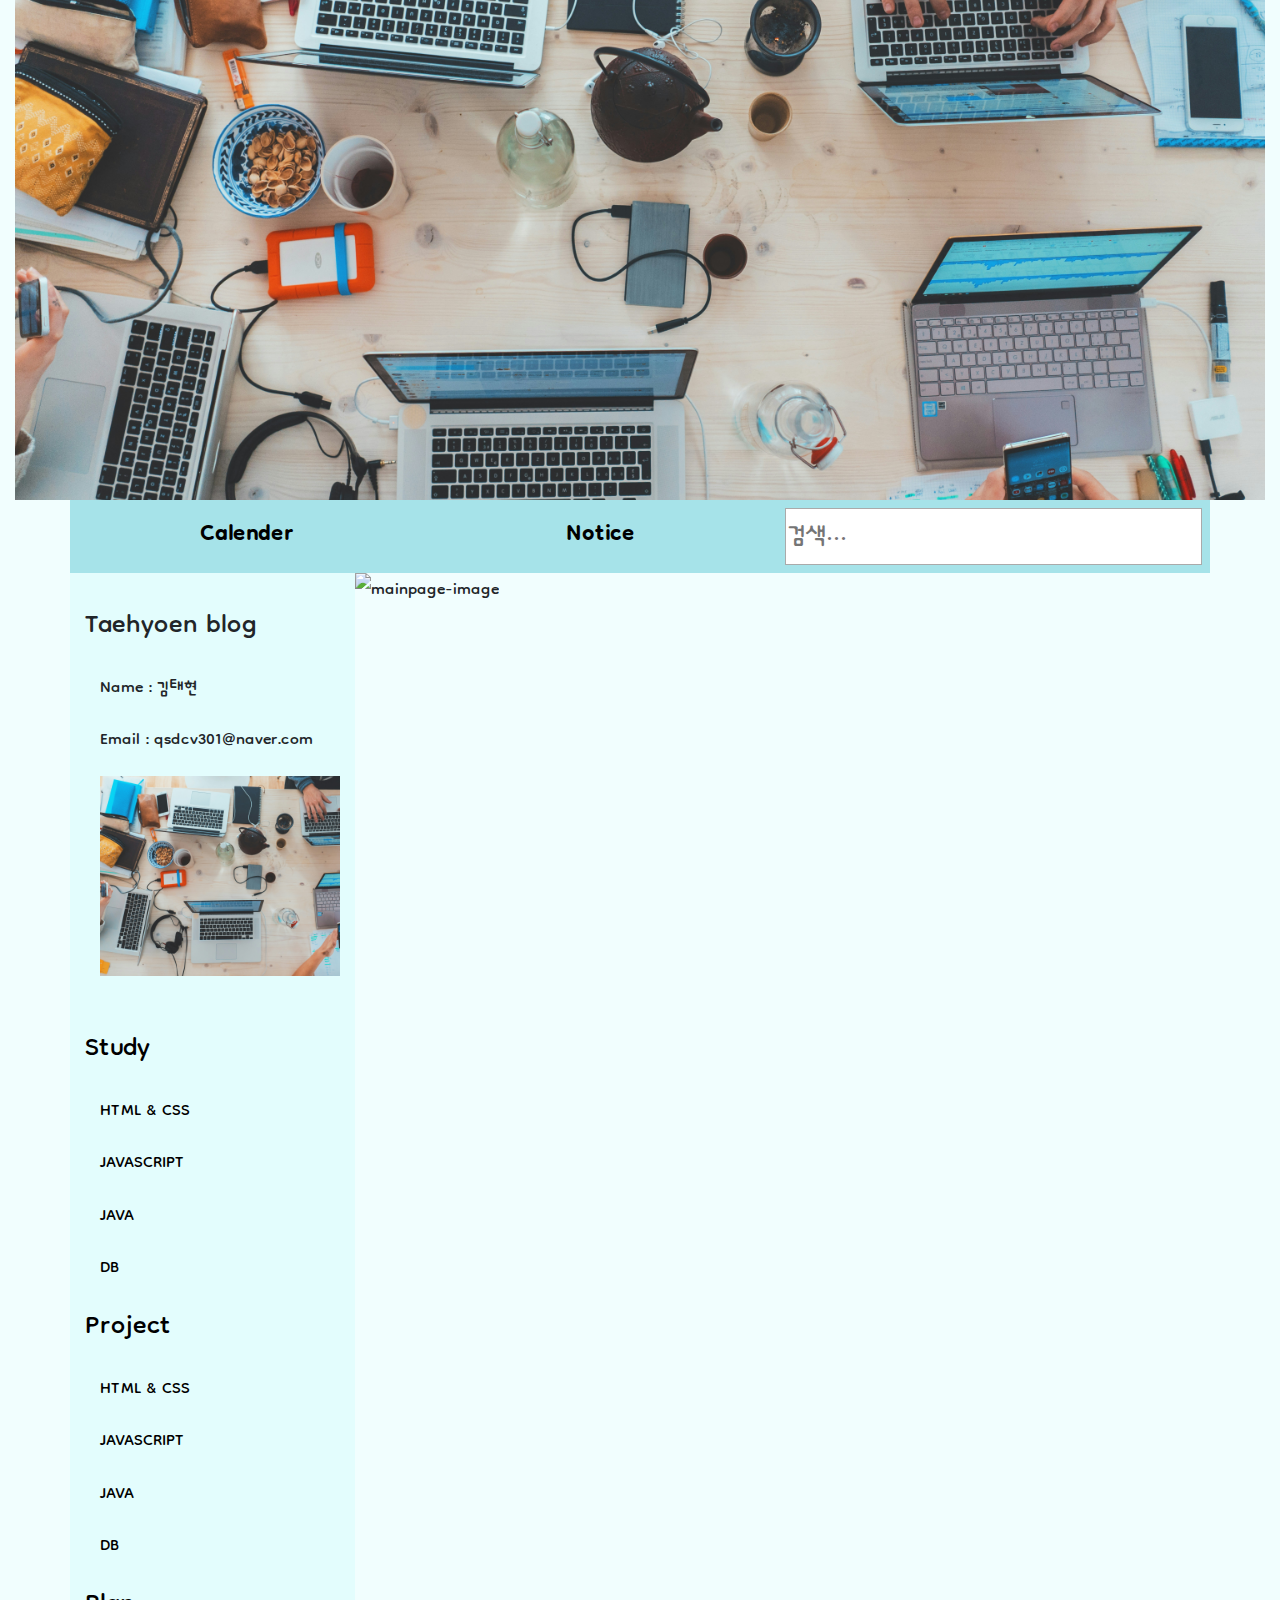
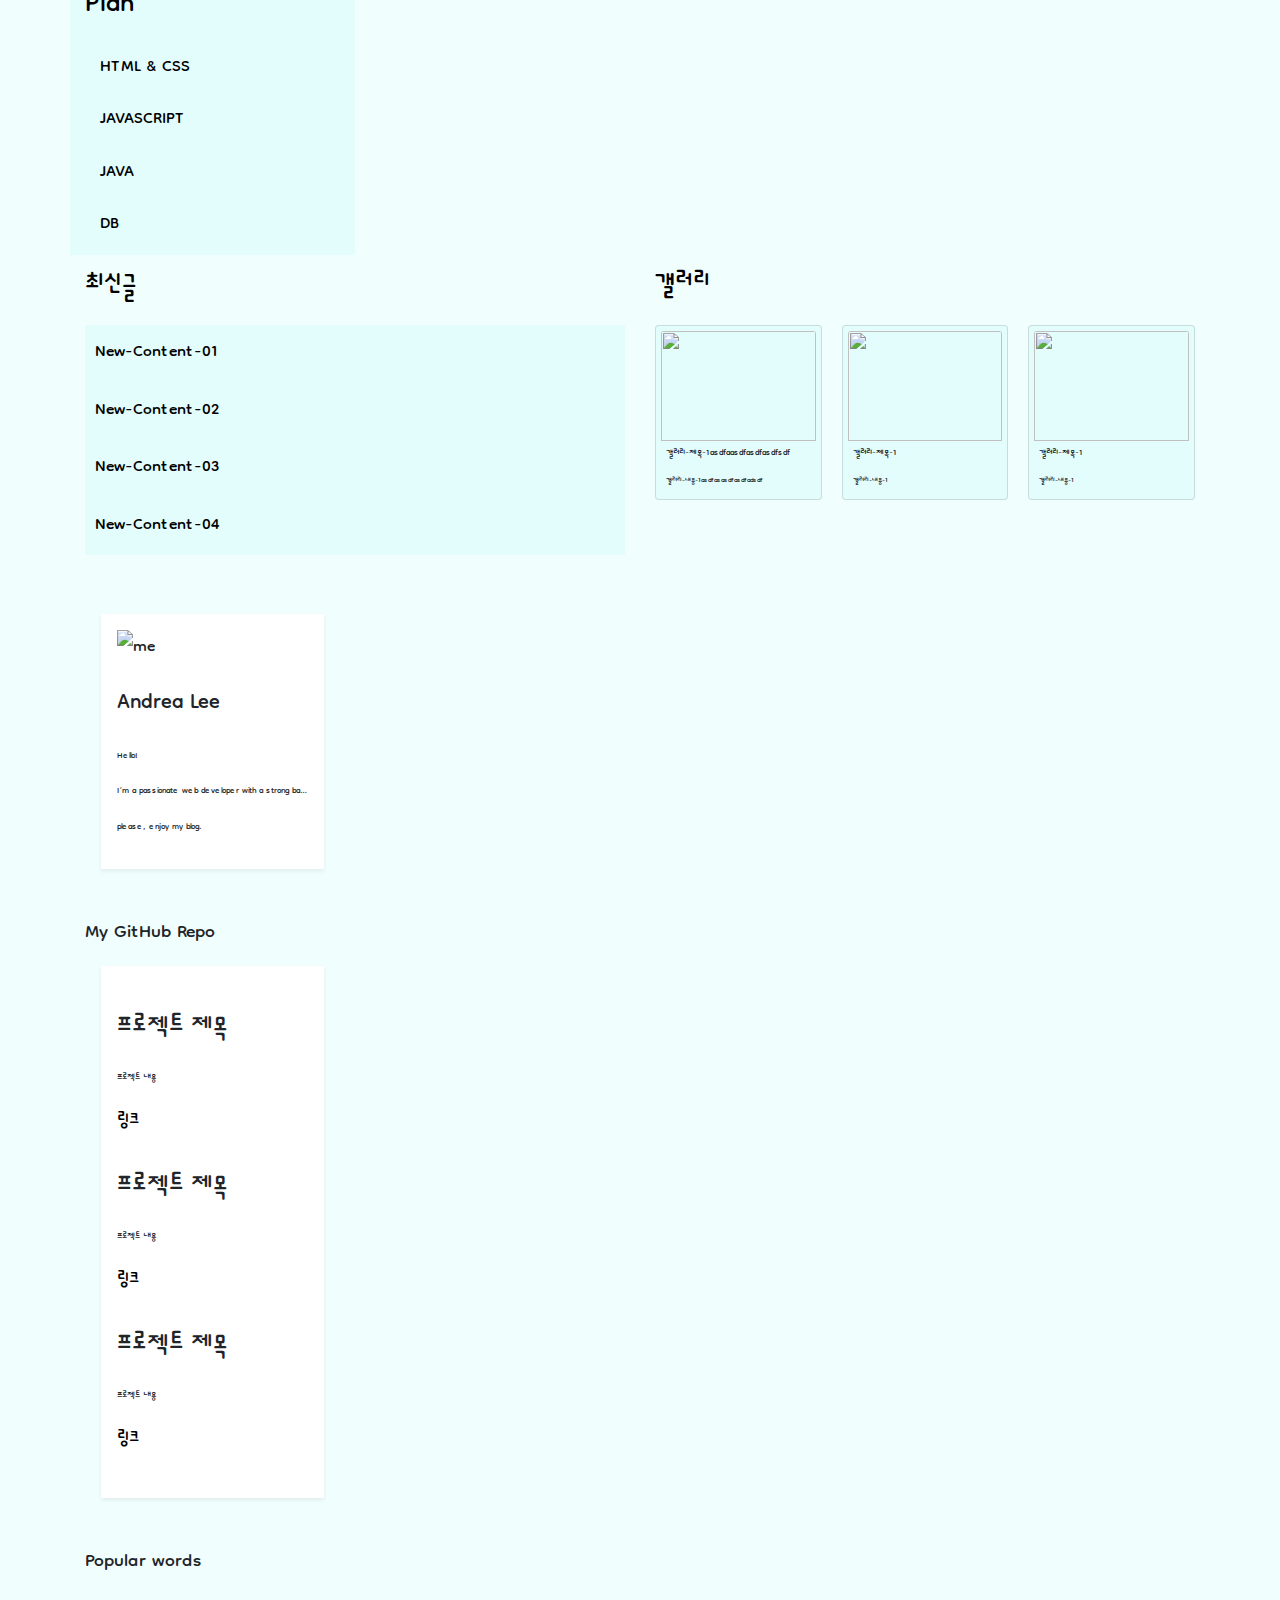
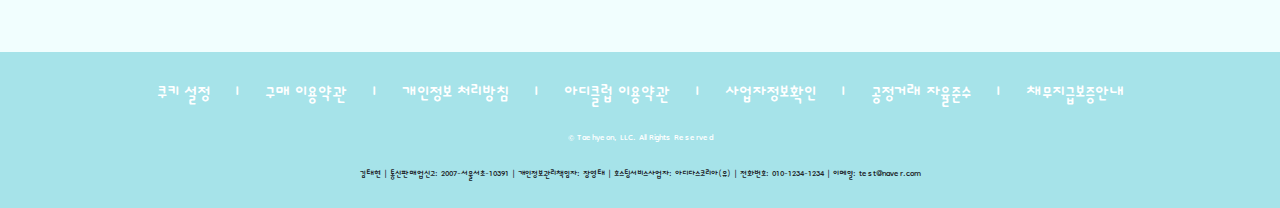
==== commit 91cb5d84: "fix/ 레이아웃 수정 , feat/포스트 읽어오는 부분구현" ====
--- a/index.html
+++ b/index.html
@@ -15,9 +15,6 @@
         integrity="sha512-MqL4+Io386IOPMKKyplKII0pVW5e+kb+PI/I3N87G3fHIfrgNNsRpzIXEi+0MQC0sR9xZNqZqCYVcC61fL5+Vg=="
         crossorigin="anonymous" referrerpolicy="no-referrer" />
     <link rel="stylesheet" href="css/style.css">
-    <script src="js/jquery-1.12.4.min.js"></script>
-    <script src="js/popper.min.js"></script>
-    <script src="js/bootstrap.min.js"></script>
 </head>
 
 <body>
@@ -98,9 +95,6 @@
                     <li><a href="#">New-Content-02</a></li>
                     <li><a href="#">New-Content-03</a></li>
                     <li><a href="#">New-Content-04</a></li>
-                    <li><a href="#">New-Content-05</a></li>
-                    <li><a href="#">New-Content-04</a></li>
-                    <li><a href="#">New-Content-05</a></li>
                 </ul>
             </div>
             <div class="gallery col-6">
@@ -130,48 +124,48 @@
                             <p class="card-text">갤러리-내용-1</p>
                         </div>
                     </li>
-                    <li class="card">
-                        <img class="card-img-top card-gallery" src="images/maeva-vigier-S7VWJ1twWt0-unsplash.jpg"
-                            alt="">
-                        <div class="card-body">
-                            <h4 class="card-title">갤러리-제목-1asdfaasdfasdfasdfsdf</h4>
-                            <p class="card-text">갤러리-내용-1asdfasasdfasdfadsdf</p>
-                        </div>
-                    </li>
-                    <li class="card">
-                        <img class="card-img-top card-gallery" src="images/maeva-vigier-S7VWJ1twWt0-unsplash.jpg"
-                            alt="">
-                        <div class="card-body">
-                            <h4 class="card-title">갤러리-제목-1</h4>
-                            <p class="card-text">갤러리-내용-1</p>
-                        </div>
-                    </li>
-                    <li class="card">
-                        <img class="card-img-top card-gallery" src="images/maeva-vigier-S7VWJ1twWt0-unsplash.jpg"
-                            alt="">
-                        <div class="card-body">
-                            <h4 class="card-title">갤러리-제목-1</h4>
-                            <p class="card-text">갤러리-내용-1</p>
-                        </div>
-                    </li>
                 </ul>
             </div>
         </div>
         <div class="row content">
-            <div class="content-main col-12">
-                <h1><a href="#">전체글보기</a></h1>
-                <ul class=" content-middleBox contentBox">
-                    <li><a href="#">notice-Text-01</a></li>
-                    <li><a href="#">notice-Text-02</a></li>
-                    <li><a href="#">notice-Text-03</a></li>
-                    <li><a href="#">notice-Text-04</a></li>
-                    <li><a href="#">notice-Text-05</a></li>
-                    <li><a href="#">notice-Text-06</a></li>
-                    <li><a href="#">notice-Text-07</a></li>
-                    <li><a href="#">notice-Text-08</a></li>
-                    <li><a href="#">notice-Text-09</a></li>
-                    <li><a href="#">notice-Text-10</a></li>
-                </ul>
+            <div class="col-md-3 col-12">
+                <div class="bg-white m-3 p-3 shadow-sm">
+                    <img src="./blog/images/me.jpg" alt="me">
+                    <h2 class="py-3">Andrea Lee</h2>
+                    <p>Hello!</p>
+                    <p>I’m a passionate web developer with a strong background in creating dynamic and responsive
+                        websites.</p>
+                    <p>please, enjoy my blog.</p>
+                </div>
+                <h3 class="ms-3 mt-5 mb-2">My GitHub Repo</h3>
+                <div class="bg-white m-3 p-3 shadow-sm">
+                    <ul class="repo">
+                        <li class="my-4">
+                            <h1>프로젝트 제목</h1>
+                            <p>프로젝트 내용</p>
+                            <a href="#">링크</a>
+                        </li>
+                        <li class="my-4">
+                            <h1>프로젝트 제목</h1>
+                            <p>프로젝트 내용</p>
+                            <a href="#">링크</a>
+                        </li>
+                        <li class="my-4">
+                            <h1>프로젝트 제목</h1>
+                            <p>프로젝트 내용</p>
+                            <a href="#">링크</a>
+                        </li>
+                    </ul>
+                </div>
+                <h3 class="ms-3 mt-5 mb-4">Popular words</h3>
+                <div class="pop-word">
+
+                </div>
+            </div>
+            <div class="content-main col-12 col-md-9">
+                <div class="row" id="myposts">
+                    <!-- 포스팅 들어가는 곳 -->
+                </div><!--/.ROW-->
             </div>
         </div>
     </section>
@@ -198,6 +192,13 @@
                 test@naver.com</p>
         </div>
     </footer>
+    <script src="js/jquery-1.12.4.min.js"></script>
+    <script src="js/popper.min.js"></script>
+    <script src="js/bootstrap.min.js"></script>
+    <script src="https://cdnjs.cloudflare.com/ajax/libs/marked/14.1.0/marked.min.js"
+        integrity="sha512-Qktj2Bk6+ojlt4dv3vRu3WBEdrRTrG9uiDbEWktHTMfMejbM2jGae7SxdSeUWN1ictEX/wJ7SZtq5WPAT88hcA=="
+        crossorigin="anonymous" referrerpolicy="no-referrer"></script>
+    <script src="js/postsciprt.js"></script>
     <script src="js/script.js"></script>
 </body>
 
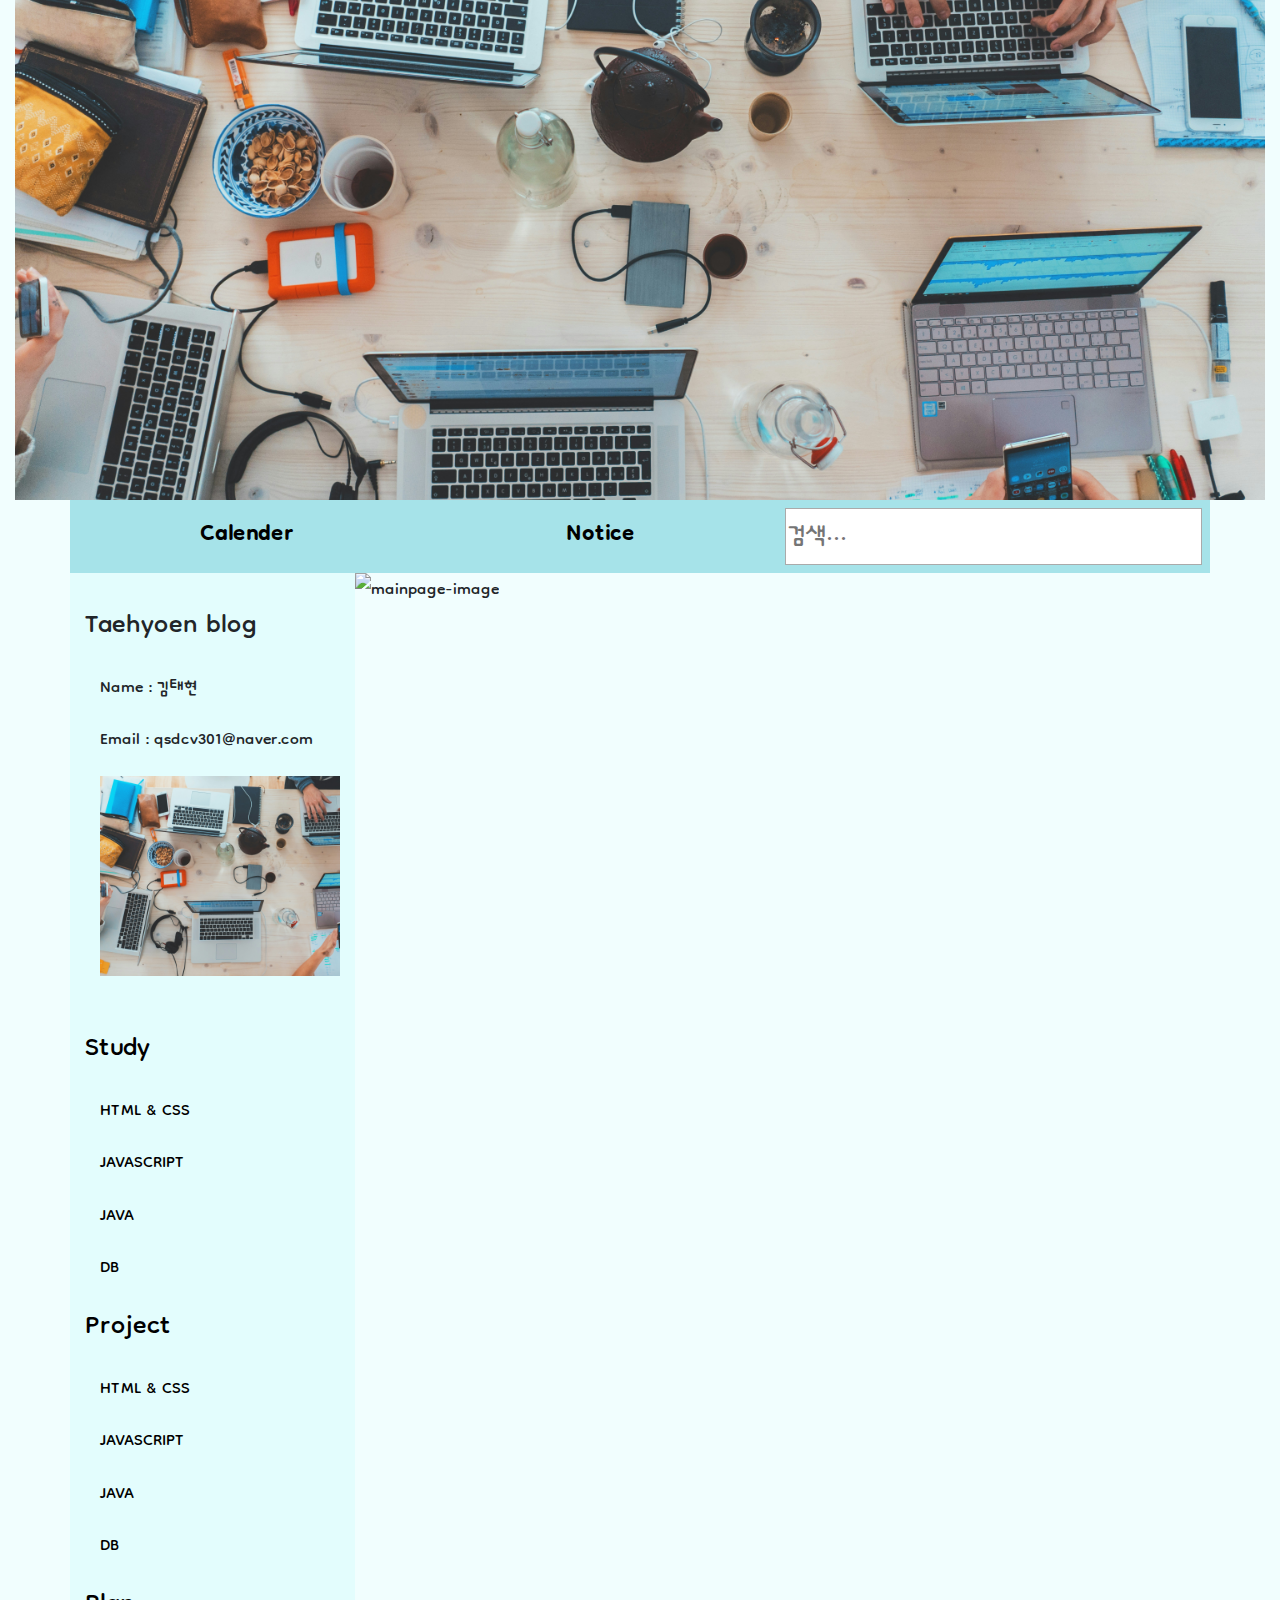
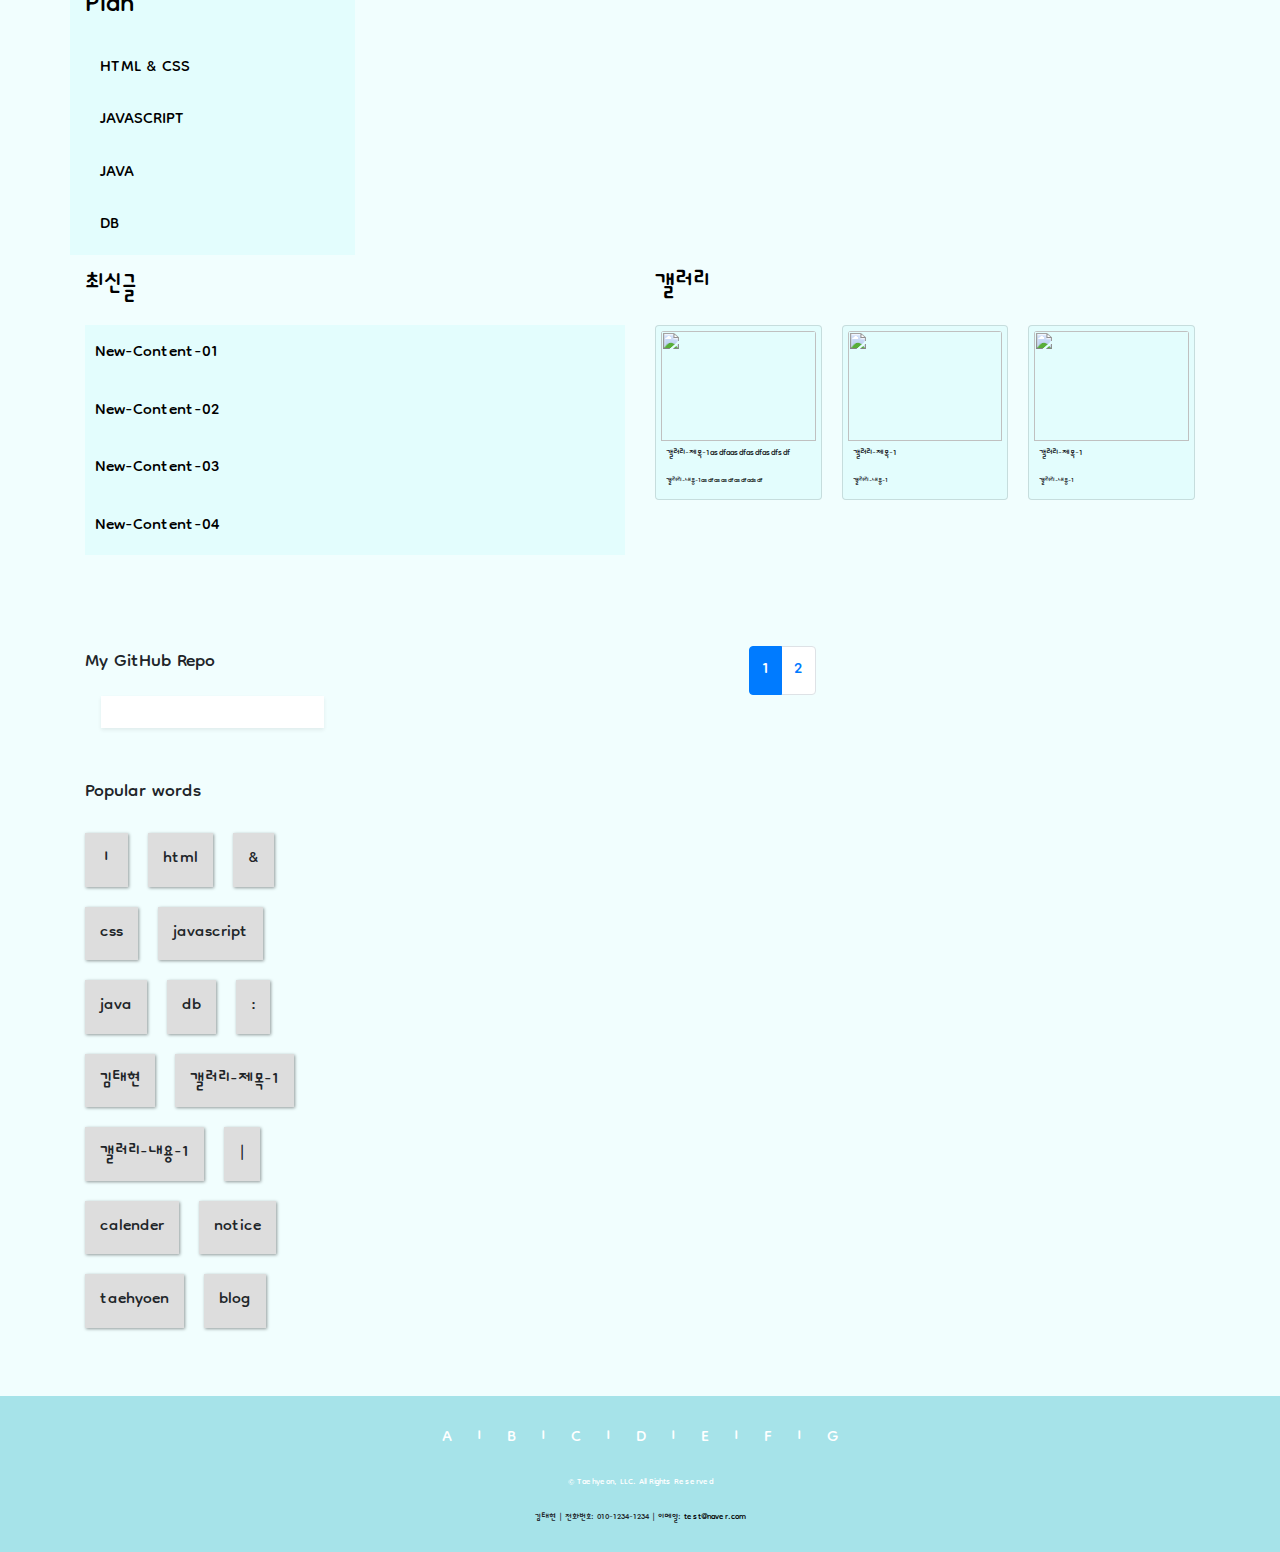
==== commit e3693027: "feat/stmp연결 작업 및 postPage 구현" ====
--- a/index.html
+++ b/index.html
@@ -129,36 +129,14 @@
         </div>
         <div class="row content">
             <div class="col-md-3 col-12">
-                <div class="bg-white m-3 p-3 shadow-sm">
-                    <img src="./blog/images/me.jpg" alt="me">
-                    <h2 class="py-3">Andrea Lee</h2>
-                    <p>Hello!</p>
-                    <p>I’m a passionate web developer with a strong background in creating dynamic and responsive
-                        websites.</p>
-                    <p>please, enjoy my blog.</p>
-                </div>
                 <h3 class="ms-3 mt-5 mb-2">My GitHub Repo</h3>
                 <div class="bg-white m-3 p-3 shadow-sm">
-                    <ul class="repo">
-                        <li class="my-4">
-                            <h1>프로젝트 제목</h1>
-                            <p>프로젝트 내용</p>
-                            <a href="#">링크</a>
-                        </li>
-                        <li class="my-4">
-                            <h1>프로젝트 제목</h1>
-                            <p>프로젝트 내용</p>
-                            <a href="#">링크</a>
-                        </li>
-                        <li class="my-4">
-                            <h1>프로젝트 제목</h1>
-                            <p>프로젝트 내용</p>
-                            <a href="#">링크</a>
-                        </li>
+                    <ul class="repo" id="repo">
+                        <!-- 레포지토리 들어가는 곳 -->
                     </ul>
                 </div>
                 <h3 class="ms-3 mt-5 mb-4">Popular words</h3>
-                <div class="pop-word">
+                <div class="pop-word" id="pop-word">
 
                 </div>
             </div>
@@ -166,6 +144,11 @@
                 <div class="row" id="myposts">
                     <!-- 포스팅 들어가는 곳 -->
                 </div><!--/.ROW-->
+                <div class="my-5">
+                    <ul class="pagination justify-content-center">
+
+                    </ul>
+                </div>
             </div>
         </div>
     </section>
@@ -173,23 +156,24 @@
     <footer class="container-fluid">
         <div class="copyright text-center pt-4 pb-2">
             <div class="footer-subnav pb-3">
-                <a href="#" class="text-white text-decoration-none">쿠키 설정</a>
+                <a href="#" class="text-white text-decoration-none">A</a>
                 <span class="px-3 text-white">ㅣ</span>
-                <a href="#" class="text-white text-decoration-none">구매 이용약관</a>
+                <a href="#" class="text-white text-decoration-none">B</a>
                 <span class="px-3 text-white">ㅣ</span>
-                <a href="#" class="text-white text-decoration-none">개인정보 처리방침</a>
+                <a href="#" class="text-white text-decoration-none">C</a>
                 <span class="px-3 text-white">ㅣ</span>
-                <a href="#" class="text-white text-decoration-none">아디클럽 이용약관</a>
+                <a href="#" class="text-white text-decoration-none">D</a>
                 <span class="px-3 text-white">ㅣ</span>
-                <a href="#" class="text-white text-decoration-none">사업자정보확인</a>
+                <a href="#" class="text-white text-decoration-none">E</a>
                 <span class="px-3 text-white">ㅣ</span>
-                <a href="#" class="text-white text-decoration-none">공정거래 자율준수</a>
+                <a href="#" class="text-white text-decoration-none">F</a>
                 <span class="px-3 text-white">ㅣ</span>
-                <a href="#" class="text-white text-decoration-none">채무지급보증안내</a>
+                <a href="#" class="text-white text-decoration-none">G</a>
             </div>
             <p class="text-white">&copy; Taehyeon, LLC. All Rights Reserved</p>
-            <p>김태현 | 통신판매업신고: 2007-서울서초-10391 | 개인정보관리책임자: 장영태 | 호스팅서비스사업자: 아디다스코리아(유) | 전화번호: 010-1234-1234 | 이메일:
-                test@naver.com</p>
+            <p>김태현 | 전화번호: 010-1234-1234 | 이메일:
+                <a href="contact.html">test@naver.com</a>
+            </p>
         </div>
     </footer>
     <script src="js/jquery-1.12.4.min.js"></script>
@@ -198,7 +182,9 @@
     <script src="https://cdnjs.cloudflare.com/ajax/libs/marked/14.1.0/marked.min.js"
         integrity="sha512-Qktj2Bk6+ojlt4dv3vRu3WBEdrRTrG9uiDbEWktHTMfMejbM2jGae7SxdSeUWN1ictEX/wJ7SZtq5WPAT88hcA=="
         crossorigin="anonymous" referrerpolicy="no-referrer"></script>
-    <script src="js/postsciprt.js"></script>
+    <script src="js/post.sciprt.js"></script>
+    <script src="js/repo.script.js"></script>
+    <script src="js/hotword.script.js"></script>
     <script src="js/script.js"></script>
 </body>
 
--- a/css/style.css
+++ b/css/style.css
@@ -60,12 +60,12 @@
   font-size: 35px;
 }
 
-nav > ul > li a {
+nav > ul > li {
   transition: all 300ms ease;
 }
 
-nav > ul > li a:hover {
-  font-size: 40px;
+nav > ul > li:hover:not(:last-child) {
+  background: #71c9ce;
 }
 
 .search {
@@ -161,6 +161,15 @@
 
 .content-middleBox li:hover {
   background: #cbf1f5;
+}
+
+.topword {
+  display: inline-block;
+  padding: 8px 15px;
+  background: #ddd;
+  box-shadow: 1px 1px 3px rgba(0, 0, 0, 0.4);
+  margin-right: 20px;
+  margin-bottom: 20px;
 }
 
 /* Aside */
@@ -224,6 +233,31 @@
   background: #a6e3e9;
 }
 
+/* article */
+#myblogs img {
+  min-width: 100%;
+  height: 300px;
+}
+
+/* contact */
+.emailform {
+  list-style-type: none;
+  padding: 0;
+  margin-top: 50px;
+  display: flex;
+  width: 100%;
+  flex-wrap: wrap;
+}
+
+.emailbg {
+  width: 90%;
+}
+
+.emailform li {
+  padding-top: 8px;
+  padding-bottom: 8px;
+}
+
 /* 반응형 */
 
 @media screen {
